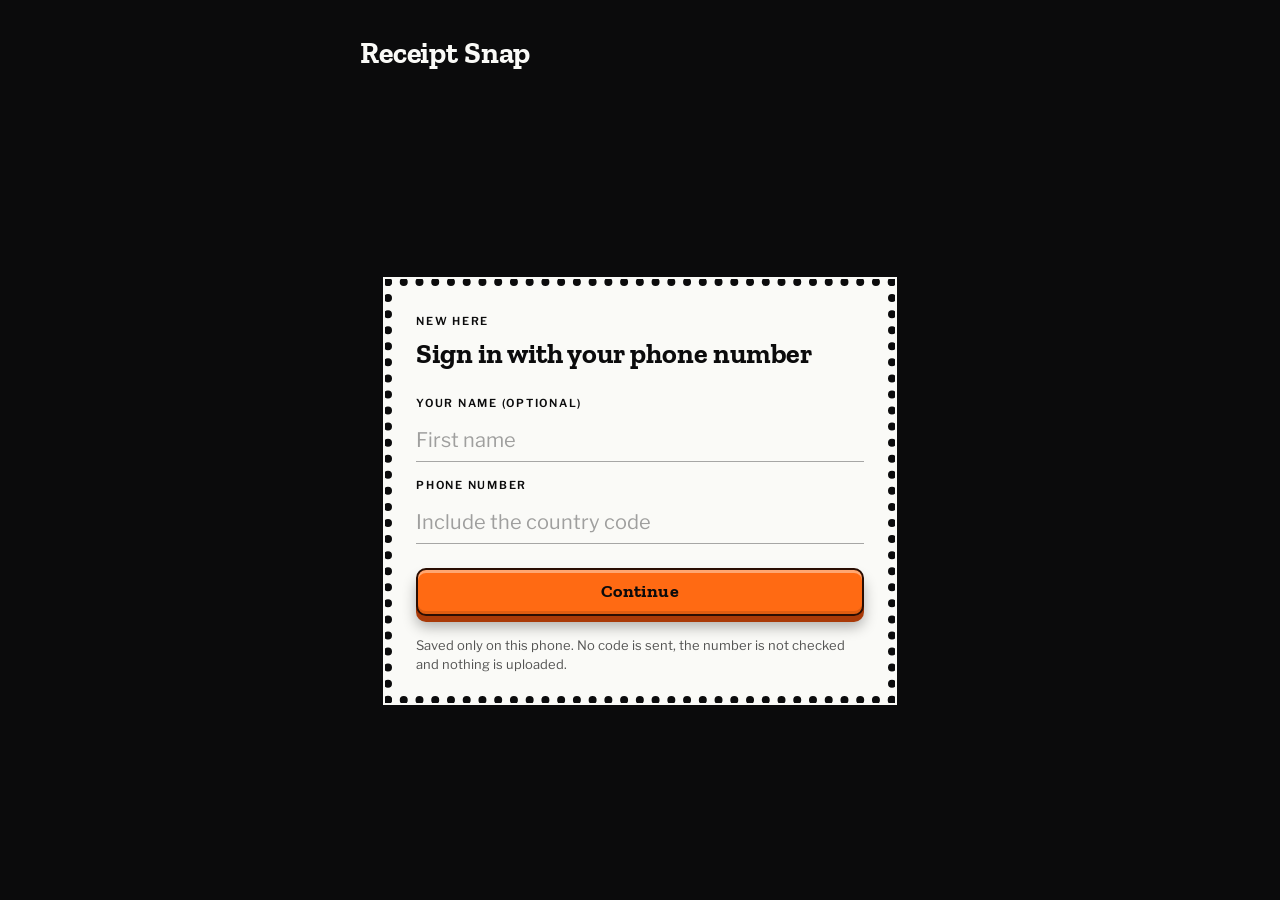
==== index.html @ 8a49ddb0 "Cartoon contact emoji, squarer buttons" ====
<!doctype html>
<html lang="en">
<head>
<meta charset="utf-8">
<meta name="viewport" content="width=device-width, initial-scale=1, viewport-fit=cover">
<title>Receipt Snap</title>
<meta name="description" content="Snap a receipt, read it on your device and keep a simple expense sheet. Works offline. Nothing leaves your phone.">
<meta name="color-scheme" content="dark">
<meta name="theme-color" content="#0B0B0C">
<meta name="apple-mobile-web-app-capable" content="yes">
<meta name="mobile-web-app-capable" content="yes">
<meta name="apple-mobile-web-app-status-bar-style" content="black">
<meta name="apple-mobile-web-app-title" content="Receipt Snap">
<meta name="format-detection" content="telephone=no">
<link rel="manifest" href="./manifest.webmanifest">
<link rel="icon" type="image/png" sizes="192x192" href="./icons/icon-192.png">
<link rel="apple-touch-icon" href="./icons/apple-touch-icon.png">
<link rel="preconnect" href="https://fonts.googleapis.com">
<link rel="preconnect" href="https://fonts.gstatic.com" crossorigin>
<link href="https://fonts.googleapis.com/css2?family=Libre+Franklin:wght@400;500;600&family=Zilla+Slab:wght@500;700&display=swap" rel="stylesheet">
<script>try{if(JSON.parse(localStorage.getItem('receipt-snap.theme'))==='light')document.documentElement.dataset.theme='light'}catch(e){}</script>
<link rel="stylesheet" href="./css/theme.css">
<link rel="stylesheet" href="./css/style.css">
</head>
<body data-screen="capture">
<svg width="0" height="0" style="position:absolute" aria-hidden="true" focusable="false">
  <symbol id="i-receipt" viewBox="0 0 24 24"><path d="M5 3h14v18l-2.3-1.5L14.3 21 12 19.5 9.7 21l-2.4-1.5L5 21z"/><path d="M9 8h6M9 12h6M9 16h3"/></symbol>
  <symbol id="i-home" viewBox="0 0 24 24"><path d="M4 11l8-7 8 7M6 10v10h12V10M10 20v-5h4v5"/></symbol>
  <symbol id="i-sun" viewBox="0 0 24 24"><circle cx="12" cy="12" r="4"/><path d="M12 3v2M12 19v2M3 12h2M19 12h2M5.6 5.6l1.4 1.4M17 17l1.4 1.4M5.6 18.4L7 17M17 7l1.4-1.4"/></symbol>
  <symbol id="i-sound" viewBox="0 0 24 24"><path d="M4 9.5v5h3.5L12 18.5v-13L7.5 9.5zM15.5 9a4 4 0 0 1 0 6M18 6.5a8 8 0 0 1 0 11"/></symbol>
  <symbol id="i-cog" viewBox="0 0 24 24"><circle cx="12" cy="12" r="3"/><path d="M19.4 15a1.65 1.65 0 0 0 .33 1.82l.06.06a2 2 0 0 1 0 2.83 2 2 0 0 1-2.83 0l-.06-.06a1.65 1.65 0 0 0-1.82-.33 1.65 1.65 0 0 0-1 1.51V21a2 2 0 0 1-2 2 2 2 0 0 1-2-2v-.09A1.65 1.65 0 0 0 9 19.4a1.65 1.65 0 0 0-1.82.33l-.06.06a2 2 0 0 1-2.83 0 2 2 0 0 1 0-2.83l.06-.06a1.65 1.65 0 0 0 .33-1.82 1.65 1.65 0 0 0-1.51-1H3a2 2 0 0 1-2-2 2 2 0 0 1 2-2h.09A1.65 1.65 0 0 0 4.6 9a1.65 1.65 0 0 0-.33-1.82l-.06-.06a2 2 0 0 1 0-2.83 2 2 0 0 1 2.83 0l.06.06a1.65 1.65 0 0 0 1.82.33H9a1.65 1.65 0 0 0 1-1.51V3a2 2 0 0 1 2-2 2 2 0 0 1 2 2v.09a1.65 1.65 0 0 0 1 1.51 1.65 1.65 0 0 0 1.82-.33l.06-.06a2 2 0 0 1 2.83 0 2 2 0 0 1 0 2.83l-.06.06a1.65 1.65 0 0 0-.33 1.82V9a1.65 1.65 0 0 0 1.51 1H21a2 2 0 0 1 2 2 2 2 0 0 1-2 2h-.09a1.65 1.65 0 0 0-1.51 1z"/></symbol>
  <symbol id="i-camera" viewBox="0 0 24 24"><path d="M3 8.5A2.5 2.5 0 0 1 5.5 6h1.8l1.6-2h6.2l1.6 2h1.8A2.5 2.5 0 0 1 21 8.5v9a2.5 2.5 0 0 1-2.5 2.5h-13A2.5 2.5 0 0 1 3 17.5z"/><circle cx="12" cy="13" r="3.5"/></symbol>
  <symbol id="i-scan" viewBox="0 0 24 24"><path d="M4 8V5.5A1.5 1.5 0 0 1 5.5 4H8M16 4h2.5A1.5 1.5 0 0 1 20 5.5V8M20 16v2.5a1.5 1.5 0 0 1-1.5 1.5H16M8 20H5.5A1.5 1.5 0 0 1 4 18.5V16M8 12h8"/></symbol>
  <symbol id="i-list" viewBox="0 0 24 24"><path d="M9 6h11M9 12h11M9 18h11M4.5 6h.01M4.5 12h.01M4.5 18h.01"/></symbol>
  <symbol id="i-settings" viewBox="0 0 24 24"><path d="M4 6h9M17 6h3M4 12h3M11 12h9M4 18h11M19 18h1"/><circle cx="15" cy="6" r="2"/><circle cx="9" cy="12" r="2"/><circle cx="17" cy="18" r="2"/></symbol>
  <symbol id="i-trash" viewBox="0 0 24 24"><path d="M4 7h16M10 11v6M14 11v6M6 7l1 13h10l1-13M9 7V4h6v3"/></symbol>
  <symbol id="i-download" viewBox="0 0 24 24"><path d="M12 4v11M7 10l5 5 5-5M5 20h14"/></symbol>
  <symbol id="i-upload" viewBox="0 0 24 24"><path d="M12 15V4M7 9l5-5 5 5M5 20h14"/></symbol>
  <symbol id="i-share" viewBox="0 0 24 24"><path d="M12 3v12M8 7l4-4 4 4M7 11H5v10h14V11h-2"/></symbol>
  <symbol id="i-shield" viewBox="0 0 24 24"><path d="M12 3l7 3v6c0 4.5-3 7.5-7 9-4-1.5-7-4.5-7-9V6z"/><path d="M9 12l2 2 4-4"/></symbol>
  <symbol id="i-install" viewBox="0 0 24 24"><rect x="6" y="2.5" width="12" height="19" rx="2.5"/><path d="M12 7v7M9 11l3 3 3-3"/></symbol>
</svg>

<header class="topbar">
  <div class="topbar-in">
    <div class="brand">Receipt Snap</div>
    <div class="top-right">
      <div id="top-toggles" class="toggles">
        <span class="tg"><svg class="ic" aria-hidden="true"><use href="#i-sun"/></svg><button type="button" id="tg-theme" class="ios-switch" role="switch" aria-checked="false" aria-label="Light theme"></button></span>
        <span class="tg"><svg class="ic" aria-hidden="true"><use href="#i-sound"/></svg><button type="button" id="tg-sound" class="ios-switch" role="switch" aria-checked="true" aria-label="Sound"></button></span>
      </div>
      <div id="postmark" class="postmark" role="img" aria-label="Today"><span id="pm-mon">OCT</span><span id="pm-day">22</span></div>
      <span id="top-label" class="top-label" hidden></span>
    </div>
  </div>
</header>

<main id="main">
  <section id="view-welcome" class="view" aria-labelledby="wel-h" hidden>
    <div id="wel-form-wrap" class="screen">
      <div class="stamp paper wel-card">
        <p class="lbl">NEW HERE</p>
        <h1 id="wel-h" class="big">Sign in with your phone number</h1>
        <form id="welcome-form" class="wel-form" novalidate>
          <label class="lbl" for="w-name">YOUR NAME (OPTIONAL)</label>
          <input id="w-name" class="line-in" type="text" maxlength="40" autocomplete="given-name" autocapitalize="words" placeholder="First name">
          <label class="lbl" for="w-phone">PHONE NUMBER</label>
          <input id="w-phone" class="line-in" type="tel" inputmode="tel" autocomplete="tel" maxlength="24" placeholder="Include the country code">
          <button type="submit" class="btn btn-primary">Continue</button>
        </form>
        <p class="small-note">Saved only on this phone. No code is sent, the number is not checked and nothing is uploaded.</p>
      </div>
    </div>
    <div id="wel-done" class="screen" hidden>
      <div class="stamp paper wel-card">
        <p class="lbl">WELCOME</p>
        <h1 id="wel-name" class="big"></h1>
        <p>Snap a receipt and your expense sheet fills itself in. Everything stays on this phone.</p>
        <button type="button" id="btn-start" class="btn btn-primary">Start</button>
      </div>
    </div>
  </section>

  <section id="view-home" class="view" aria-labelledby="home-h" hidden>
    <p id="home-date" class="lbl lbl-g"></p>
    <h1 id="home-h" class="big home-h">Hello</h1>
    <div id="home-card" class="stamp paper home-card" role="button" tabindex="0" aria-label="Open the sheet">
      <p id="home-count" class="lbl">TODAY</p>
      <div id="home-totals" class="totals"></div>
    </div>
    <div class="home-actions">
      <button type="button" id="btn-home-scan" class="btn btn-primary">Scan a receipt</button>
      <button type="button" id="btn-add" class="btn">Add a cost or income</button>
    </div>
  </section>

  <section id="view-quest" class="view" aria-labelledby="q-title" hidden>
    <div class="q-top">
      <button type="button" id="q-back" class="btn-link">Back</button>
      <span id="q-step" class="lbl"></span>
      <button type="button" id="q-cancel" class="btn-link">Cancel</button>
    </div>
    <div class="stamp paper q-card">
      <div id="q-emoji" class="q-emoji" aria-hidden="true">&#128527;</div>
      <h1 id="q-title" class="big q-title"></h1>
      <p id="q-sub" class="q-sub"></p>
      <div id="q-body" class="q-body"></div>
    </div>
    <div class="q-actions"><button type="button" id="q-next" class="btn btn-primary">Next</button></div>
  </section>

  <section id="view-summary" class="view" aria-labelledby="sum-h" hidden>
    <div class="view-head">
      <h1 id="sum-h">Bill summary</h1>
      <button type="button" id="btn-sum-back" class="btn-link">Back</button>
    </div>
    <div class="stamp paper sum-card"><pre id="sum-text" class="sum-pre"></pre></div>
    <div class="sum-actions">
      <button type="button" id="btn-sum-copy" class="btn">Copy to clipboard</button>
      <button type="button" id="btn-sum-pdf" class="btn btn-primary">Download PDF</button>
    </div>
  </section>

  <section id="view-scan" class="view" aria-labelledby="scan-h" hidden>
    <h1 id="scan-h" class="sr-only">Scan a receipt</h1>

    <div id="capture" class="screen">
      <div class="stamp viewfinder">
        <div id="vf" class="vf-frame">
          <video id="cam" playsinline muted autoplay aria-label="Camera preview"></video>
          <div class="ph" aria-hidden="true">
            <div class="ph-receipt">
              <i class="ph-c" style="width:92px;height:9px;background:var(--ph-mid)"></i>
              <i class="ph-c" style="width:112px;height:5px;background:var(--ph-line);margin-bottom:6px"></i>
              <div class="ph-row"><i style="width:78px"></i><i style="width:30px"></i></div>
              <div class="ph-row"><i style="width:60px"></i><i style="width:30px"></i></div>
              <div class="ph-row"><i style="width:90px"></i><i style="width:34px"></i></div>
              <div class="ph-row"><i style="width:50px"></i><i style="width:28px"></i></div>
              <div class="ph-rule"></div>
              <div class="ph-row ph-total"><i style="width:44px"></i><i style="width:50px"></i></div>
            </div>
          </div>
          <div class="flash"></div>
        </div>
      </div>
      <p id="cam-caption" class="caption" aria-live="polite">Keep the receipt inside the stamp.</p>
      <button type="button" id="cam-allow" class="btn-link cam-allow" hidden>Allow camera access</button>
      <div class="controls">
        <div class="c-left">
          <input id="file-upload" class="sr-only" type="file" accept="image/*">
          <label for="file-upload" class="btn btn-sm">Upload</label>
        </div>
        <button type="button" id="btn-snap" class="shutter" aria-label="Take photo"><span>SNAP</span></button>
        <div class="c-right"><button type="button" id="btn-sheet" class="btn btn-sm">Sheet</button></div>
      </div>
      <input id="file-camera" class="sr-only" type="file" accept="image/*" capture="environment" tabindex="-1">
      <button type="button" id="btn-manual" class="btn-link">Add without photo</button>
    </div>

    <div id="work" class="screen" hidden>
      <div id="reading" class="reading" hidden>
        <div class="stamp viewfinder">
          <figure id="preview" class="vf-frame" hidden><img id="preview-img" alt="Receipt photo"></figure>
        </div>
        <div id="progress" class="progress">
          <div id="progress-bar" class="progress-track" role="progressbar" aria-label="Scan progress" aria-valuemin="0" aria-valuemax="100" aria-valuenow="0"><div id="progress-fill" class="progress-fill"></div></div>
          <p id="progress-text" class="progress-text" aria-live="polite"></p>
        </div>
      </div>

      <form id="form" class="review" hidden novalidate autocomplete="off">
        <h2 id="form-title" class="sr-only">Check the details</h2>
        <p id="form-hint" class="notice" hidden></p>
        <div class="stamp paper">
          <div id="seal" class="seal" aria-hidden="true">
            <div class="seal-in"><span id="seal-cat" class="seal-cat"></span><span id="seal-date" class="seal-date"></span></div>
          </div>
          <div class="fld fld-shop" data-f="shop">
            <label class="lbl" for="f-shop">SHOP</label>
            <textarea id="f-shop" class="shop-in" rows="1" maxlength="120" placeholder="Tap to add the shop" autocapitalize="words" enterkeyhint="next"></textarea>
          </div>
          <hr class="rule">
          <div class="fld" data-f="amount">
            <label class="lbl" for="f-amount">AMOUNT</label>
            <div class="amount-row">
              <span class="cur"><span id="cur-sym" class="cur-sym">Rs</span><select id="f-currency" aria-label="Currency"></select></span>
              <input id="f-amount" class="amt-in" type="text" inputmode="decimal" placeholder="0.00" required enterkeyhint="done">
            </div>
            <span id="amt-measure" class="amt-measure" aria-hidden="true"></span>
          </div>
          <hr class="rule">
          <div class="date-row">
            <div class="fld" data-f="date">
              <label class="lbl" for="f-date">DATE</label>
              <div class="date-val"><span id="date-text" class="date-text"></span><input id="f-date" type="date" required></div>
            </div>
            <span class="cat-btn">Change category<select id="f-category" aria-label="Category"></select></span>
          </div>
        </div>

        <div class="pay-block">
          <div class="pay-row">
            <span class="lbl lbl-g">TYPE</span>
            <div class="seg" role="group" aria-label="Type">
              <button type="button" id="k-exp" aria-pressed="true">Expense</button>
              <button type="button" id="k-inc" aria-pressed="false">Income</button>
            </div>
          </div>
          <div id="pay-wrap">
            <div class="pay-row">
              <span class="lbl lbl-g">PAID WITH</span>
              <div class="seg" role="group" aria-label="Paid with">
                <button type="button" id="p-cash" aria-pressed="true">Cash</button>
                <button type="button" id="p-card" aria-pressed="false">Card</button>
              </div>
            </div>
            <input id="f-card" class="card-in" type="text" maxlength="40" placeholder="Card name, e.g. Visa 4521" autocapitalize="words" hidden>
          </div>
        </div>

        <details id="more" class="more">
          <summary>Note and scanned text</summary>
          <label class="more-f"><span class="lbl lbl-g">NOTE (OPTIONAL)</span><textarea id="f-note" rows="2" maxlength="500"></textarea></label>
          <div id="raw" hidden><span class="lbl lbl-g">SCANNED TEXT</span><pre id="raw-text"></pre></div>
        </details>

        <div class="lbl lbl-g sheet-lbl">SHEET, LATEST ROWS</div>
        <div id="sheet-rows" class="sheet"></div>

        <button type="button" id="btn-delete" class="btn-link link-danger" hidden>Delete this entry</button>

        <div class="actions">
          <button type="button" id="btn-discard" class="btn">Retake</button>
          <button type="submit" id="btn-save" class="btn btn-primary">Add to sheet</button>
        </div>
      </form>
    </div>
  </section>

  <section id="view-expenses" class="view" aria-labelledby="exp-h" hidden>
    <div class="view-head">
      <h1 id="exp-h">Sheet</h1>
      <label id="month-wrap" class="month"><span class="sr-only">Month</span><select id="month"></select></label>
    </div>
    <div id="summary" class="stamp paper summary" hidden>
      <p id="summary-count" class="lbl"></p>
      <div id="totals" class="totals"></div>
    </div>
    <div id="sum-grid" class="sum-grid" hidden>
      <button type="button" id="btn-sum-week" class="btn">This week's bill summary</button>
      <button type="button" id="btn-sum-month" class="btn">This month's full bill summary</button>
    </div>
    <ul id="list" class="list"></ul>
    <div id="empty" class="empty" hidden>
      <h2>No entries yet</h2>
      <p>Scan your first receipt and it will be added to the sheet.</p>
      <button type="button" id="btn-first" class="btn btn-primary">Scan a receipt</button>
    </div>
  </section>

  <section id="view-settings" class="view" aria-labelledby="set-h" hidden>
    <div class="view-head"><h1 id="set-h">Settings</h1></div>
    <div class="sec">
      <label class="lbl lbl-g" for="s-currency">DEFAULT CURRENCY</label>
      <select id="s-currency" class="sel"></select>
    </div>
    <div class="sec">
      <h2>Export</h2>
      <label class="lbl lbl-g" for="export-scope">EXPENSES TO INCLUDE</label>
      <select id="export-scope" class="sel"><option value="filter">Current month filter</option><option value="all">All expenses</option></select>
      <button type="button" id="btn-csv" class="btn">Export CSV</button>
      <p class="note">Opens in Excel, Numbers or Google Sheets.</p>
    </div>
    <div class="sec">
      <h2>Backup</h2>
      <button type="button" id="btn-backup" class="btn">Export JSON backup</button>
      <input id="file-import" class="sr-only" type="file" accept="application/json,.json">
      <label for="file-import" class="btn">Import JSON backup</label>
      <p class="note">A backup holds every expense with its thumbnail. Importing adds to what is already here.</p>
    </div>
    <div id="install-card" class="sec" hidden>
      <h2>Install</h2>
      <button type="button" id="btn-install" class="btn btn-primary" hidden>Install app</button>
      <p id="ios-hint" class="note" hidden>Tap <strong>Share</strong> <svg class="ic ic-inline" aria-hidden="true"><use href="#i-share"/></svg> then <strong>Add to Home Screen</strong> to use Receipt Snap like an app.</p>
    </div>
    <div class="sec">
      <h2>Everything stays on this device</h2>
      <p class="note">Photos are read by a text reader running inside your browser and are never uploaded. Expenses are stored only in this browser. The reader (a few MB) is downloaded once on your first scan, after that scanning works offline.</p>
    </div>
    <div id="profile-card" class="sec" hidden>
      <h2>Your details</h2>
      <p id="profile-text" class="note"></p>
      <button type="button" id="btn-signout" class="btn">Remove my details</button>
    </div>
    <div class="sec">
      <h2>Data</h2>
      <button type="button" id="btn-clear" class="btn btn-danger">Clear all data</button>
    </div>
    <p class="note credit">Part of my portfolio: <a href="https://naweenkavinda.github.io/portfolio/">naweenkavinda.github.io/portfolio</a></p>
  </section>
</main>

<nav class="tabbar" aria-label="Main">
  <div class="tabbar-in">
    <button type="button" class="tab" data-view="home"><svg class="ic" aria-hidden="true"><use href="#i-home"/></svg><span>Home</span></button>
    <button type="button" class="tab" data-view="scan"><svg class="ic" aria-hidden="true"><use href="#i-scan"/></svg><span>Scan</span></button>
    <button type="button" class="tab" data-view="expenses"><svg class="ic" aria-hidden="true"><use href="#i-list"/></svg><span>Sheet</span></button>
  </div>
</nav>

<button type="button" id="fab-invite" class="fab fab-emoji" aria-label="Invite a friend on WhatsApp"><span aria-hidden="true">&#128587;</span></button>
<button type="button" id="fab-settings" class="fab" aria-label="Open settings (drag to move)"><svg class="ic" aria-hidden="true"><use href="#i-cog"/></svg></button>
<div id="toast" class="toast" role="status" aria-live="polite" hidden></div>
<div id="drop" class="drop-overlay" hidden><span>Drop the photo to scan it</span></div>
<noscript><p class="noscript">Receipt Snap needs JavaScript to run.</p></noscript>

<script src="js/parser.js"></script>
<script src="js/db.js"></script>
<script src="js/ocr.js"></script>
<script src="js/camera.js"></script>
<script src="js/float.js"></script>
<script src="js/app.js"></script>
</body>
</html>
---- css/theme.css ----
:root {
  --ground: #0B0B0C;
  --paper: #FAFAF7;
  --ink: #0B0B0C;
  --orange: #FF6A13;
  --seal: #6B1020;

  --income: #5BE08A;
  --edge-o: #A93A08;
  --edge-2: #7A2C08;
  --edge-p: #A8A59A;
  --face-2: #222226;
  --outline: #2A0E03;
  --gloss: rgba(255, 255, 255, .4);
  --danger: #FF7A7A;
  --edge-d: #7A1F1F;
  --hair-paper: rgba(11, 11, 12, .35);
  --hair-ground: rgba(250, 250, 247, .25);
  --paper-soft: rgba(250, 250, 247, .62);

  --ink-faint: rgba(11, 11, 12, .38);
  --ink-mid: rgba(11, 11, 12, .7);
  --press: rgba(250, 250, 247, .06);

  --ph-white: #FFFFFF;
  --ph-edge: #DCD8D2;
  --ph-line: #E3DFDA;
  --ph-mid: #B5B0A8;
  --ph-dark: #99948C;

  --font-display: 'Zilla Slab', Georgia, 'Times New Roman', serif;
  --font-body: 'Libre Franklin', system-ui, -apple-system, 'Segoe UI', Roboto, Arial, sans-serif;

  --pad-top: 28px;
  --pad-side: 24px;
  --pad-bottom: 24px;
  --radius: 2px;
  --tabbar-h: 58px;

  --ease-out: cubic-bezier(.22, 1, .36, 1);
  --spring: cubic-bezier(.34, 1.56, .64, 1);

  --chev: url("data:image/svg+xml,%3Csvg xmlns='http://www.w3.org/2000/svg' viewBox='0 0 24 24' fill='none' stroke='%23FAFAF7' stroke-width='2.2' stroke-linecap='round' stroke-linejoin='round'%3E%3Cpath d='M6 9l6 6 6-6'/%3E%3C/svg%3E");
  color-scheme: dark;
}

:root[data-theme="light"] {
  --ground: #EEEBE3;
  --paper: #0B0B0C;
  --ink: #FAFAF7;
  --orange: #C2410C;
  --seal: #F29AA8;

  --income: #15803D;
  --edge-o: #7A2605;
  --edge-2: #8A3410;
  --edge-p: #000000;
  --face-2: #FFFFFF;
  --outline: #2A0E03;
  --danger: #C62828;
  --edge-d: #7A1414;
  --hair-paper: rgba(250, 250, 247, .35);
  --hair-ground: rgba(11, 11, 12, .25);
  --paper-soft: rgba(11, 11, 12, .66);
  --ink-faint: rgba(250, 250, 247, .42);
  --ink-mid: rgba(250, 250, 247, .75);
  --press: rgba(11, 11, 12, .06);

  --chev: url("data:image/svg+xml,%3Csvg xmlns='http://www.w3.org/2000/svg' viewBox='0 0 24 24' fill='none' stroke='%230B0B0C' stroke-width='2.2' stroke-linecap='round' stroke-linejoin='round'%3E%3Cpath d='M6 9l6 6 6-6'/%3E%3C/svg%3E");
  color-scheme: light;
}
---- css/style.css ----
*, *::before, *::after { box-sizing: border-box; }
[hidden] { display: none !important; }
html { -webkit-text-size-adjust: 100%; text-size-adjust: 100%; background: var(--ground); }
body {
  margin: 0;
  min-height: 100vh;
  min-height: 100dvh;
  display: flex;
  flex-direction: column;
  background: var(--ground);
  color: var(--paper);
  font: 400 16px/1.45 var(--font-body);
  -webkit-tap-highlight-color: transparent;
  overflow-x: hidden;
}
h1, h2, p { margin: 0; }
.sr-only { position: absolute; width: 1px; height: 1px; padding: 0; margin: -1px; overflow: hidden; clip: rect(0 0 0 0); white-space: nowrap; border: 0; }
:focus-visible { outline: 3px solid var(--orange); outline-offset: 2px; }
.stamp :focus-visible { outline-color: var(--ink); }
.sr-only:focus-visible + label { outline: 3px solid var(--orange); outline-offset: 2px; }

.ic { width: 20px; height: 20px; flex: none; fill: none; stroke: currentColor; stroke-width: 2; stroke-linecap: round; stroke-linejoin: round; }
.ic-inline { width: 18px; height: 18px; vertical-align: -3px; }

.topbar { padding: calc(var(--pad-top) + env(safe-area-inset-top)) max(var(--pad-side), env(safe-area-inset-right)) 0 max(var(--pad-side), env(safe-area-inset-left)); }
.topbar-in { max-width: 560px; margin: 0 auto; min-height: 50px; display: flex; justify-content: space-between; align-items: center; }
.brand { font: 700 30px/1.1 var(--font-display); letter-spacing: -.005em; }
.top-right { display: flex; align-items: center; }
.postmark {
  width: 50px; height: 50px; border-radius: 50%; border: 2px solid var(--paper);
  display: flex; flex-direction: column; align-items: center; justify-content: center;
  font-weight: 600; font-size: 10px; letter-spacing: .1em; line-height: 1.25; transform: rotate(-8deg);
}
.postmark span:last-child { font-size: 15px; }
body:not([data-screen="capture"]):not([data-screen="reading"]) .postmark { display: none; }
.top-label { font-weight: 600; font-size: 12px; letter-spacing: .14em; text-transform: uppercase; }

main {
  flex: 1;
  display: flex;
  flex-direction: column;
  width: 100%;
  max-width: 560px;
  margin: 0 auto;
  padding: 22px max(var(--pad-side), env(safe-area-inset-right)) calc(var(--tabbar-h) + 16px + env(safe-area-inset-bottom)) max(var(--pad-side), env(safe-area-inset-left));
}
body[data-screen="review"] main, body[data-screen="reading"] main { padding-bottom: calc(var(--pad-bottom) + env(safe-area-inset-bottom)); }
body[data-screen="review"] .tabbar, body[data-screen="reading"] .tabbar { display: none; }
.view, .screen, .reading, .review { flex: 1; display: flex; flex-direction: column; }
.review { min-width: 0; }

.stamp {
  position: relative;
  background: var(--paper);
  color: var(--ink);
  border: 8px dotted var(--ground);
  outline: 2px solid var(--paper);
  outline-offset: -1px;
}
.paper { padding: 26px 24px 22px; }

.viewfinder { flex: 1; min-height: 240px; margin: 0 0 14px; }
.vf-frame { position: absolute; inset: 14px; margin: 0; border: 1px solid var(--ink); overflow: hidden; display: flex; align-items: center; justify-content: center; background: var(--paper); }
.vf-frame video { position: absolute; inset: 0; width: 100%; height: 100%; object-fit: cover; background: #000; display: none; }
body.cam-on .vf-frame video { display: block; }
body.cam-on .ph { display: none; }
.vf-frame > img { display: block; max-width: 100%; max-height: 100%; object-fit: contain; }
.flash { position: absolute; inset: 0; background: #fff; opacity: 0; pointer-events: none; }
.vf-frame.shot .flash { animation: flash .4s ease-out; }

.ph { display: flex; align-items: center; justify-content: center; width: 100%; height: 100%; }
.ph i { display: block; }
.ph-receipt { width: 176px; height: 290px; max-height: 94%; overflow: hidden; background: var(--ph-white); border: 1px solid var(--ph-edge); padding: 18px 16px; display: flex; flex-direction: column; gap: 10px; transform: rotate(-1.5deg); }
.ph-c { align-self: center; flex: none; }
.ph-row { display: flex; justify-content: space-between; flex: none; }
.ph-row i { height: 6px; background: var(--ph-line); }
.ph-rule { border-top: 1px solid var(--ph-mid); margin: 6px 0; flex: none; }
.ph-total i { height: 9px; background: var(--ph-dark); }

.cam-allow { margin: -8px 0 6px; }
.caption { margin: 0 0 14px; font-size: 14px; text-align: center; }
.controls { display: grid; grid-template-columns: 1fr auto 1fr; align-items: center; gap: 8px; }
.c-left { display: flex; justify-content: flex-start; }
.c-right { display: flex; justify-content: flex-end; }
.shutter {
  width: 76px; height: 76px; padding: 5px; border-radius: 50%;
  border: 3px solid var(--orange); background: transparent; cursor: pointer; touch-action: manipulation;
  transition: transform .35s var(--spring);
}
.shutter span {
  display: flex; align-items: center; justify-content: center; width: 100%; height: 100%; border-radius: 50%;
  background: var(--orange); color: var(--ink); font: 700 15px var(--font-display); letter-spacing: .08em;
}
.shutter { position: relative; }
.shutter:active { transform: scale(.84, .78); transition-duration: .09s; }
.shutter span { animation: bob 3.2s ease-in-out infinite; }
.btn.pop::after, .shutter.pop::after { content: ""; position: absolute; inset: -2px; border: 2px solid var(--orange); border-radius: inherit; pointer-events: none; animation: ring .7s ease-out forwards; }
.leaf-wrap { position: fixed; left: 0; right: 0; z-index: 15; perspective: 1500px; overflow: hidden; pointer-events: none; }
.leaf { position: absolute; inset: 0; background: var(--ground); -webkit-backface-visibility: hidden; backface-visibility: hidden; box-shadow: 0 0 46px rgba(0, 0, 0, .5); will-change: transform; }
.leaf.fwd { transform-origin: left center; animation: leaf-fwd .85s cubic-bezier(.5, .05, .25, 1) forwards; }
.leaf.back { transform-origin: right center; animation: leaf-back .85s cubic-bezier(.5, .05, .25, 1) forwards; }
.leaf::after { content: ""; position: absolute; inset: 0; opacity: 0; animation: leaf-shade .85s ease-in forwards; }
.leaf.fwd::after { background: linear-gradient(90deg, rgba(0, 0, 0, .55), rgba(0, 0, 0, .05) 70%, rgba(255, 255, 255, .14)); }
.leaf.back::after { background: linear-gradient(270deg, rgba(0, 0, 0, .55), rgba(0, 0, 0, .05) 70%, rgba(255, 255, 255, .14)); }
.leaf > main { pointer-events: none; }

.btn {
  display: inline-flex; align-items: center; justify-content: center; gap: 8px;
  width: 100%; min-height: 48px; padding: 10px 18px;
  border: 1.5px solid var(--orange); border-radius: var(--radius); background: transparent; color: var(--orange);
  font: 600 15px/1.2 var(--font-body); text-align: center; cursor: pointer; user-select: none; -webkit-user-select: none; touch-action: manipulation;
  transition: transform .35s var(--spring), background-color .2s ease, opacity .15s ease;
}
.btn { position: relative; }
.btn:active { transform: scale(.9, .84); transition-duration: .09s; }
.btn:disabled { opacity: .55; pointer-events: none; }
@media (hover: hover) { .btn:hover { transform: translateY(-3px) scale(1.03); } .btn:active { transform: scale(.9, .84); } }
.btn-sm { width: auto; min-height: 46px; padding: 0 14px; font-size: 13px; }
.btn-primary { background: var(--orange); color: var(--ink); font: 700 18px/1.2 var(--font-display); letter-spacing: .02em; }
.btn-danger { border-color: var(--paper-soft); color: var(--paper); }
.btn-link {
  align-self: center; min-height: 44px; padding: 8px 14px; border: 0; background: none; color: var(--paper-soft);
  font: 600 13px var(--font-body); text-decoration: underline; text-underline-offset: 4px; cursor: pointer; touch-action: manipulation;
}
.btn-link:active { transform: scale(.94); }
#btn-manual { margin-top: 4px; }

.progress { padding-bottom: 6px; }
.progress-track { height: 6px; background: var(--hair-ground); }
.progress-fill { height: 100%; width: 0; background: var(--orange); transition: width .25s ease; }
.progress-text { margin-top: 12px; font-weight: 600; font-size: 14px; text-align: center; font-variant-numeric: tabular-nums; }

.notice { margin: 0 0 14px; padding-left: 10px; border-left: 3px solid var(--orange); font-size: 14px; line-height: 1.4; }
.lbl { display: block; font-weight: 600; font-size: 11px; letter-spacing: .16em; text-transform: uppercase; }
.fld.unread .lbl::after { content: " \00B7  NOT READ"; color: var(--seal); }
.fld-shop { width: min(180px, calc(100% - 118px)); }
.shop-in {
  display: block; width: 100%; margin: 4px 0 0; padding: 0; border: 0; border-radius: 0; background: transparent; color: var(--ink);
  font: 700 28px/1.1 var(--font-display); resize: none; overflow: hidden; -webkit-appearance: none; appearance: none;
}
.shop-in::placeholder, .amt-in::placeholder { color: var(--ink-faint); }
.rule { height: 0; border: 0; border-bottom: 1px solid var(--hair-paper); margin: 20px 0 16px; }
.rule + .fld, .rule + .date-row { margin-top: 0; }
.amount-row { display: flex; align-items: baseline; margin-top: 2px; min-width: 0; }
.cur { position: relative; flex: none; margin-right: 6px; }
.cur-sym { display: block; font: 700 24px var(--font-display); }
.cur select { position: absolute; left: -8px; top: -12px; width: calc(100% + 16px); height: calc(100% + 24px); opacity: 0; font-size: 16px; border: 0; cursor: pointer; -webkit-appearance: none; appearance: none; }
.amt-in {
  flex: 1; min-width: 0; margin: 0; padding: 0; border: 0; border-radius: 0; background: transparent; color: var(--ink);
  font: 700 54px/1.05 var(--font-display); font-variant-numeric: tabular-nums;
}
.amt-measure { position: absolute; left: -9999px; top: 0; visibility: hidden; white-space: pre; font: 700 54px var(--font-display); font-variant-numeric: tabular-nums; }
.date-row { display: flex; justify-content: space-between; align-items: baseline; gap: 8px; }
.date-val { position: relative; margin-top: 3px; }
.date-text { display: block; min-height: 26px; font-size: 17px; line-height: 26px; }
.date-text.is-empty { color: var(--ink-faint); text-decoration: underline dotted; text-underline-offset: 4px; }
.date-val input { position: absolute; left: -4px; top: -8px; width: calc(100% + 8px); height: calc(100% + 16px); min-width: 0; opacity: 0; font-size: 16px; border: 0; cursor: pointer; -webkit-appearance: none; appearance: none; }
.cat-btn { position: relative; display: inline-flex; align-items: center; min-height: 44px; font-weight: 600; font-size: 13px; white-space: nowrap; text-decoration: underline; text-underline-offset: 4px; }
.cat-btn select { position: absolute; inset: 0; width: 100%; height: 100%; opacity: 0; font-size: 16px; border: 0; cursor: pointer; -webkit-appearance: none; appearance: none; }

.seal {
  position: absolute; top: 20px; right: 18px; width: 112px; height: 112px; border-radius: 50%;
  border: 3px solid var(--seal); display: flex; align-items: center; justify-content: center; transform: rotate(-9deg); color: var(--seal); pointer-events: none;
}
.seal-in { width: 92px; height: 92px; border-radius: 50%; border: 1px solid var(--seal); display: flex; flex-direction: column; align-items: center; justify-content: center; gap: 2px; }
.seal-cat { display: block; width: 76px; text-align: center; font: 700 20px/1.05 var(--font-display); letter-spacing: .06em; text-transform: uppercase; }
.seal-date { font-weight: 600; font-size: 9px; letter-spacing: .12em; text-transform: uppercase; }

.more { margin-top: 14px; }
.more summary { min-height: 44px; display: flex; align-items: center; color: var(--orange); font-weight: 600; font-size: 13px; text-decoration: underline; text-underline-offset: 4px; cursor: pointer; list-style: none; }
.more summary::-webkit-details-marker { display: none; }
.more-f { display: block; margin: 4px 0 12px; }
.more textarea {
  display: block; width: 100%; min-height: 72px; margin-top: 6px; padding: 10px 12px; border: 1px solid var(--hair-ground); border-radius: var(--radius);
  background: transparent; color: var(--paper); font: 400 16px/1.4 var(--font-body); resize: vertical; -webkit-appearance: none; appearance: none;
}
.more pre { margin: 6px 0 0; padding: 10px 12px; max-height: 240px; overflow: auto; white-space: pre-wrap; word-break: break-word; border: 1px solid var(--hair-ground); color: var(--paper-soft); font: 13px/1.45 ui-monospace, SFMono-Regular, Menlo, Consolas, monospace; }

.sheet-lbl { margin-top: 22px; }
.sheet { margin-top: 6px; }
.sheet-row { display: grid; grid-template-columns: 54px minmax(0, 1fr) auto; gap: 10px; align-items: baseline; padding: 9px 0; border-bottom: 1px solid var(--hair-ground); font-size: 14px; }
.sheet-row span:nth-child(2) { overflow: hidden; text-overflow: ellipsis; white-space: nowrap; }
.sheet-row .amt { font-variant-numeric: tabular-nums; }
.sheet-row.is-new { font-weight: 600; }
.actions { margin-top: auto; padding-top: 22px; display: grid; grid-template-columns: 1fr 1.5fr; gap: 12px; }
.actions .btn { min-height: 54px; }

.view-head { display: flex; align-items: center; justify-content: space-between; gap: 12px; margin-bottom: 14px; }
.view-head h1 { font: 700 24px/1.2 var(--font-display); }
.month { flex: 0 1 auto; min-width: 0; max-width: 60%; }
.month select, .sel {
  width: 100%; min-height: 44px; padding: 8px 38px 8px 12px; border: 1px solid var(--hair-ground); border-radius: var(--radius);
  background: transparent var(--chev) no-repeat right 10px center / 18px; color: var(--paper); font: 600 15px var(--font-body);
  text-overflow: ellipsis; -webkit-appearance: none; appearance: none;
}
.month select option, .sel option { color: #000; background: #fff; }
.sel { margin: 6px 0 4px; }

.summary { padding: 18px 20px; margin-bottom: 14px; }
.totals { display: flex; flex-wrap: wrap; gap: 4px 18px; margin-top: 6px; }
.total { display: flex; align-items: baseline; gap: 6px; font-variant-numeric: tabular-nums; }
.total-cur { white-space: nowrap; font-weight: 600; font-size: 13px; letter-spacing: .12em; }
.total-amt { font: 700 34px/1.1 var(--font-display); }

.list { list-style: none; margin: 0; padding: 0; }
.item {
  display: grid; grid-template-columns: 44px minmax(0, 1fr) auto; align-items: center; gap: 12px; width: 100%; min-height: 68px; padding: 10px 0;
  border: 0; border-bottom: 1px solid var(--hair-ground); background: transparent; color: var(--paper); font: inherit; text-align: left; cursor: pointer; touch-action: manipulation;
  transition: transform .35s var(--spring), background-color .2s ease;
}
.item:active { transform: scale(.98); background: var(--press); transition-duration: .1s; }
.thumb { width: 44px; height: 44px; object-fit: cover; background: var(--paper); border: 1px solid var(--paper); display: flex; align-items: center; justify-content: center; color: var(--ink); }
.thumb .ic { width: 22px; height: 22px; }
.item-main { min-width: 0; display: flex; flex-direction: column; }
.item-shop, .item-meta { white-space: nowrap; overflow: hidden; text-overflow: ellipsis; }
.item-shop { font-weight: 600; font-size: 16px; }
.item-meta { font-size: 13px; color: var(--paper-soft); }
.item-amt { display: flex; flex-direction: column; align-items: flex-end; font: 700 19px/1.1 var(--font-display); font-variant-numeric: tabular-nums; white-space: nowrap; }
.item-cur { font: 600 11px var(--font-body); letter-spacing: .12em; color: var(--paper-soft); }

.empty { display: flex; flex-direction: column; align-items: center; gap: 10px; padding: 36px 8px; text-align: center; }
.empty h2 { font: 700 26px var(--font-display); }
.empty p { color: var(--paper-soft); }
.empty .btn { max-width: 320px; margin-top: 8px; }

.sec { display: flex; flex-direction: column; gap: 10px; padding: 18px 0; border-top: 1px solid var(--hair-ground); }
.sec h2 { font: 700 20px/1.2 var(--font-display); }
.note { font-size: 13px; color: var(--paper-soft); }
.credit { margin-top: 8px; text-align: center; }
.credit a { color: var(--orange); }

.tabbar {
  position: fixed; left: 0; right: 0; bottom: 0; z-index: 20; background: var(--ground); border-top: 1px solid var(--hair-ground);
  padding: 0 env(safe-area-inset-right) env(safe-area-inset-bottom) env(safe-area-inset-left);
}
.tabbar-in { max-width: 560px; margin: 0 auto; display: grid; grid-template-columns: repeat(3, 1fr); }
.big { font: 700 28px/1.15 var(--font-display); margin: 6px 0 14px; }
.home-h { color: var(--paper); margin-bottom: 18px; }
.wel-card { margin: auto 0; padding: 28px 24px 22px; display: flex; flex-direction: column; gap: 6px; }
.wel-card .big { margin: 2px 0 10px; }
.wel-form { display: flex; flex-direction: column; gap: 6px; }
.wel-form .lbl { margin-top: 10px; }
.wel-form .btn, .wel-card > .btn { margin-top: 18px; }
.line-in { width: 100%; min-height: 44px; padding: 6px 0; border: 0; border-bottom: 1px solid var(--hair-paper); border-radius: 0; background: transparent; color: var(--ink); font: 400 20px var(--font-body); -webkit-appearance: none; appearance: none; }
.line-in::placeholder { color: var(--ink-faint); }
.small-note { margin-top: 14px; font-size: 13px; color: var(--ink-mid); }
.home-actions { margin-top: auto; padding-top: 22px; display: grid; gap: 12px; }
.home-actions .btn { min-height: 54px; }
body[data-screen="welcome"] .tabbar, body[data-screen="quest"] .tabbar { display: none; }
body[data-screen="welcome"] main, body[data-screen="quest"] main { padding-bottom: var(--pad-bottom); }
.tab { font-size: 10px; letter-spacing: .08em; }
.fab {
  display: none; position: fixed; right: max(16px, env(safe-area-inset-right)); bottom: calc(var(--tabbar-h) + 16px + env(safe-area-inset-bottom)); z-index: 18;
  width: 56px; height: 56px; padding: 0; align-items: center; justify-content: center; border: 0; border-radius: 50%;
  background: var(--orange); color: var(--ink); cursor: pointer; touch-action: manipulation;
  box-shadow: 0 8px 18px rgba(0, 0, 0, .4), 0 2px 4px rgba(0, 0, 0, .3);
  animation: bob-t 3.4s ease-in-out infinite; transition: transform .45s var(--spring);
}
.fab .ic { width: 28px; height: 28px; transition: transform .6s var(--spring); }
.fab:active { transform: scale(.86); }
.fab:active .ic { transform: rotate(120deg); }
@media (hover: hover) { .fab:hover .ic { transform: rotate(60deg); } }
body[data-screen="home"] .fab { display: flex; touch-action: none; user-select: none; -webkit-user-select: none; cursor: grab; }
body.fab-drag, body.fab-drag * { user-select: none !important; -webkit-user-select: none !important; }
.fab.dragging { animation: none; transition: none; cursor: grabbing; transform: scale(1.14); box-shadow: 0 16px 30px rgba(0, 0, 0, .5), 0 4px 8px rgba(0, 0, 0, .3); }
.fab.dragging .ic { transform: rotate(40deg); }
body[data-screen="home"] #view-home { padding-bottom: 72px; }
.toggles { display: none; align-items: center; gap: 10px; }
body[data-screen="home"] .toggles { display: flex; }
body[data-screen="home"] .brand { font-size: 24px; }
.tg { display: flex; align-items: center; gap: 5px; color: var(--paper-soft); }
.tg .ic { width: 16px; height: 16px; }
.ios-switch {
  position: relative; flex: none; width: 44px; height: 27px; padding: 0; border: 0; border-radius: 14px;
  background: rgba(120, 120, 128, .42); cursor: pointer; touch-action: manipulation; transition: background-color .28s ease;
}
.ios-switch::before { content: ""; position: absolute; inset: -9px -4px; }
.ios-switch::after {
  content: ""; position: absolute; top: 2px; left: 2px; width: 23px; height: 23px; border-radius: 50%; background: #fff;
  box-shadow: 0 3px 8px rgba(0, 0, 0, .25), 0 1px 1px rgba(0, 0, 0, .16);
  transition: transform .32s cubic-bezier(.3, 1.35, .5, 1), width .2s ease;
}
.ios-switch[aria-checked="true"] { background: var(--orange); }
.ios-switch[aria-checked="true"]::after { transform: translateX(17px); }
.ios-switch:active::after { width: 29px; }
.ios-switch[aria-checked="true"]:active::after { transform: translateX(11px); }
.fab-emoji { background: var(--paper); color: var(--ink); font-size: 26px; line-height: 1; }
.fab-emoji span { display: block; transition: transform .45s var(--spring); }
.fab-emoji:active span { transform: scale(.8) rotate(-12deg); }
.q-top { display: flex; align-items: center; justify-content: space-between; margin-bottom: 8px; }
.q-card { margin: auto 0; padding: 28px 22px 24px; text-align: center; }
.q-emoji { font-size: 64px; line-height: 1.1; margin-bottom: 6px; font-family: "Apple Color Emoji", "Segoe UI Emoji", "Noto Color Emoji", sans-serif; }
.q-title { margin: 4px 0 6px; font-size: 30px; }
.q-sub { margin: 0 0 4px; font-size: 14px; color: var(--ink-mid); }
.q-body { margin-top: 18px; display: flex; flex-direction: column; gap: 12px; }
.q-in { width: 100%; min-height: 54px; padding: 8px 2px; border: 0; border-bottom: 2px solid var(--ink); border-radius: 0; background: transparent; color: var(--ink); font: 700 26px var(--font-display); text-align: center; -webkit-appearance: none; appearance: none; }
.q-in::placeholder { color: var(--ink-faint); font-weight: 500; }
.q-amount { display: flex; align-items: baseline; justify-content: center; gap: 8px; }
.q-cur { position: relative; font: 700 22px var(--font-display); }
.q-cur select { position: absolute; inset: -8px -6px; width: calc(100% + 12px); height: calc(100% + 16px); opacity: 0; font-size: 16px; border: 0; cursor: pointer; -webkit-appearance: none; appearance: none; }
.q-amount .q-in { width: auto; min-width: 0; flex: 1; font-size: 40px; }
.q-choices { display: grid; grid-template-columns: 1fr 1fr; gap: 12px; }
.q-choice {
  display: flex; flex-direction: column; align-items: center; justify-content: center; gap: 6px; min-height: 104px; padding: 10px;
  border: 2px solid var(--ink); border-radius: var(--radius); background: transparent; color: var(--ink); cursor: pointer; touch-action: manipulation;
  font: 700 19px var(--font-display); transition: transform .35s var(--spring), background-color .2s;
}
.q-choice .em { font-size: 34px; line-height: 1; font-family: "Apple Color Emoji", "Segoe UI Emoji", "Noto Color Emoji", sans-serif; }
.q-choice:active { transform: scale(.88, .82); background: var(--hair-paper); }
.q-error { margin: 0; min-height: 18px; font-size: 13px; font-weight: 600; color: var(--seal); }
.q-shake { animation: shake .4s; }
@keyframes shake { 0%, 100% { transform: translateX(0); } 20% { transform: translateX(-8px); } 40% { transform: translateX(8px); } 60% { transform: translateX(-5px); } 80% { transform: translateX(5px); } }
.q-actions { margin-top: auto; padding-top: 22px; }
.q-actions .btn { min-height: 54px; }
.pay-block { margin-top: 14px; display: grid; gap: 10px; }
.pay-row { display: flex; align-items: center; justify-content: space-between; gap: 12px; }
.card-in { display: block; width: 100%; min-height: 46px; margin-top: 8px; padding: 8px 12px; border: 1px solid var(--hair-ground); border-radius: var(--radius); background: transparent; color: var(--paper); font: 400 16px var(--font-body); -webkit-appearance: none; appearance: none; }
.in, .total-amt.in, .item-amt .in, .sheet-row .amt.in { color: var(--income); }
.pill { display: inline-block; margin-left: 6px; padding: 1px 6px; border: 1px solid currentColor; border-radius: 2px; font-size: 10px; font-weight: 600; letter-spacing: .08em; text-transform: uppercase; vertical-align: 1px; }
.stamp .in { color: #0b7a34; }
:root[data-theme="light"] .stamp .in { color: #86EFAC; }
.view-head .btn-link { white-space: nowrap; padding: 8px 0; flex: none; }
#sum-h { font-size: 21px; }
.sum-grid { margin-top: 18px; display: grid; grid-template-columns: 1fr 1fr; gap: 12px; }
.sum-grid .btn { min-height: 58px; font-size: 14px; }
.sum-card { padding: 20px 16px; margin-bottom: 14px; }
.sum-pre { margin: 0; white-space: pre; overflow-x: auto; font: 500 11px/1.5 ui-monospace, SFMono-Regular, Menlo, Consolas, monospace; }
.sum-actions { margin-top: auto; padding-top: 14px; display: grid; grid-template-columns: 1fr 1fr; gap: 12px; }
.sum-actions .btn { min-height: 54px; }
.sheet-row.two { grid-template-columns: minmax(0, 1fr) auto; }
.none { font-weight: 600; }
a.btn { text-decoration: none; }
.theme-row { display: flex; align-items: center; justify-content: space-between; gap: 12px; margin-top: 22px; }
.seg { display: inline-flex; border: 1.5px solid var(--orange); border-radius: var(--radius); overflow: hidden; }
.seg button { min-height: 44px; min-width: 76px; padding: 0 14px; border: 0; background: transparent; color: var(--orange); font: 600 13px var(--font-body); cursor: pointer; touch-action: manipulation; }
.seg button[aria-pressed="true"] { background: var(--orange); color: var(--ink); }
.tab {
  display: flex; flex-direction: column; align-items: center; justify-content: center; gap: 3px; min-height: var(--tabbar-h);
  border: 0; background: none; color: var(--paper-soft); font: 600 11px var(--font-body); letter-spacing: .1em; text-transform: uppercase;
  cursor: pointer; touch-action: manipulation; transition: color .25s ease;
}
.tab .ic { width: 22px; height: 22px; transition: transform .35s var(--spring); }
.tab:active .ic { transform: scale(.82); transition-duration: .1s; }
.tab[aria-current="page"] { color: var(--orange); }
.tab[aria-current="page"] .ic { transform: translateY(-2px); }

.toast {
  position: fixed; left: 50%; bottom: calc(var(--tabbar-h) + 14px + env(safe-area-inset-bottom)); transform: translateX(-50%); z-index: 30;
  width: max-content; max-width: calc(100% - 32px); padding: 12px 16px; border: 1.5px solid var(--orange); border-radius: var(--radius);
  background: var(--paper); color: var(--ink); font-size: 15px; font-weight: 600;
}
body[data-screen="review"] .toast, body[data-screen="reading"] .toast, body[data-screen="quest"] .toast { bottom: calc(var(--pad-bottom) + 76px + env(safe-area-inset-bottom)); }

.drop-overlay {
  position: fixed; inset: 0; z-index: 50; display: flex; align-items: center; justify-content: center; padding: 24px; pointer-events: none;
  background: rgba(255, 106, 19, .14); border: 3px dashed var(--orange); color: var(--orange); font: 700 20px var(--font-display);
}
.drop-overlay span { padding: 14px 20px; background: var(--ground); }
.noscript { padding: 24px; text-align: center; }

@media (max-width: 359px) {
  .brand { font-size: 26px; }
  .seal { top: 16px; right: 10px; width: 92px; height: 92px; }
  .seal-in { width: 76px; height: 76px; }
  .seal-cat { width: 62px; }
  .fld-shop { width: calc(100% - 100px); }
  .paper { padding-left: 18px; padding-right: 18px; }
}
@media (min-width: 600px) {
  main { padding-top: 28px; }
}

@keyframes flash { from { opacity: .85; } to { opacity: 0; } }
@keyframes view-in-r { from { opacity: 0; transform: translateX(32px); } to { opacity: 1; transform: none; } }
@keyframes view-in-l { from { opacity: 0; transform: translateX(-32px); } to { opacity: 1; transform: none; } }
@keyframes unroll {
  0% { opacity: 0; transform: translateY(-14px) scaleY(.94); clip-path: inset(0 0 100% 0); }
  55% { opacity: 1; }
  100% { opacity: 1; transform: none; clip-path: inset(0 0 0 0); }
}
@keyframes pop-soft { 0% { transform: scale(.94); } 40% { transform: scale(1.06); } 70% { transform: scale(.985); } 100% { transform: scale(1); } }
@keyframes balloon {
  0% { transform: scale(1); }
  16% { transform: scale(.86, .78); }
  40% { transform: scale(1.14, 1.22) translateY(-4px); }
  58% { transform: scale(.96, .94); }
  76% { transform: scale(1.04, 1.06) translateY(-1px); }
  100% { transform: scale(1); }
}
@keyframes ring { 0% { opacity: .85; transform: scale(1); } 100% { opacity: 0; transform: scale(1.3, 1.7); } }
@keyframes bob-t { 0%, 100% { translate: 0 0; } 50% { translate: 0 -4px; } }
@keyframes bob { 0%, 100% { transform: translateY(0); } 50% { transform: translateY(-3px); } }
@keyframes leaf-fwd {
  0% { transform: rotateY(0) skewY(0); opacity: 1; }
  45% { transform: rotateY(-62deg) skewY(-1.6deg); opacity: 1; }
  80% { transform: rotateY(-90deg) skewY(0); opacity: 0; }
  100% { transform: rotateY(-112deg); opacity: 0; }
}
@keyframes leaf-back {
  0% { transform: rotateY(0) skewY(0); opacity: 1; }
  45% { transform: rotateY(62deg) skewY(1.6deg); opacity: 1; }
  80% { transform: rotateY(90deg) skewY(0); opacity: 0; }
  100% { transform: rotateY(112deg); opacity: 0; }
}
@keyframes leaf-shade { 0% { opacity: 0; } 100% { opacity: .85; } }
@keyframes page-in { 0% { opacity: .4; transform: scale(.975); } 100% { opacity: 1; transform: none; } }
@keyframes pop-icon {
  0% { transform: scale(.8); }
  45% { transform: scale(1.22) translateY(-3px); }
  100% { transform: translateY(-2px); }
}
@keyframes toast-in {
  0% { opacity: 0; transform: translate(-50%, 18px) scale(.88); }
  60% { opacity: 1; transform: translate(-50%, -4px) scale(1.03); }
  100% { opacity: 1; transform: translate(-50%, 0) scale(1); }
}
.view-in-r { animation: page-in .8s var(--ease-out) both; }
.view-in-l { animation: page-in .8s var(--ease-out) both; }
.rl { transform-origin: top center; animation: unroll .6s var(--ease-out) both; animation-delay: calc(var(--i, 0) * 65ms); }
.pop { animation: balloon .8s cubic-bezier(.3, .6, .4, 1); }
.item.pop { animation: pop-soft .36s var(--ease-out); }
.tab .ic.pop { animation: pop-icon .45s var(--ease-out); }
.toast.pop-in { animation: toast-in .45s var(--ease-out) both; }

@media (prefers-reduced-motion: reduce) {
  *, *::before, *::after { animation: none !important; transition: none !important; }
}

.home-h { margin: 4px 0 26px; font-size: 32px; }
.home-card { padding: 28px 24px 26px; cursor: pointer; }
.home-card .lbl { margin-bottom: 4px; }
#home-totals .total-amt { font-size: 48px; line-height: 1.1; }
#home-totals .total-cur { font-size: 14px; }
#home-totals .none { font: 700 22px var(--font-display); color: var(--ink-mid); margin: 4px 0 0; }
.home-actions { gap: 10px; }
#btn-add { border-color: transparent; text-decoration: underline; text-underline-offset: 5px; }
.sum-grid { margin: 0 0 14px; }
.sum-grid .btn { min-height: 52px; font-size: 13px; }
.btn {
  border: 2.5px solid var(--orange);
  border-radius: 16px;
  background: var(--face-2);
  color: var(--orange);
  font-weight: 700;
  box-shadow: 0 6px 0 var(--edge-2), 0 11px 14px rgba(0, 0, 0, .28), inset 0 2px 0 rgba(255, 255, 255, .12);
  transition: transform .12s ease, box-shadow .12s ease, background-color .2s ease;
}
.btn:active { transform: translateY(5px); box-shadow: 0 1px 0 var(--edge-2), 0 3px 5px rgba(0, 0, 0, .3), inset 0 2px 0 rgba(255, 255, 255, .08); transition-duration: .05s; }
@media (hover: hover) { .btn:hover { transform: translateY(-2px); box-shadow: 0 8px 0 var(--edge-2), 0 14px 16px rgba(0, 0, 0, .3), inset 0 2px 0 rgba(255, 255, 255, .12); } .btn:active { transform: translateY(5px); } }
.btn-sm { border-radius: 14px; box-shadow: 0 5px 0 var(--edge-2), 0 9px 12px rgba(0, 0, 0, .26), inset 0 2px 0 rgba(255, 255, 255, .12); }
.btn-primary {
  border-color: var(--outline);
  background: var(--orange);
  color: var(--ink);
  box-shadow: 0 6px 0 var(--edge-o), 0 11px 14px rgba(0, 0, 0, .3), inset 0 3px 0 var(--gloss), inset 0 -3px 0 rgba(0, 0, 0, .12);
}
.btn-primary:active { box-shadow: 0 1px 0 var(--edge-o), 0 3px 5px rgba(0, 0, 0, .3), inset 0 3px 0 var(--gloss), inset 0 -3px 0 rgba(0, 0, 0, .12); }
@media (hover: hover) { .btn-primary:hover { box-shadow: 0 8px 0 var(--edge-o), 0 14px 16px rgba(0, 0, 0, .32), inset 0 3px 0 var(--gloss), inset 0 -3px 0 rgba(0, 0, 0, .12); } }
.btn-danger { border-color: var(--danger); color: var(--danger); box-shadow: 0 6px 0 var(--edge-d), 0 11px 14px rgba(0, 0, 0, .28), inset 0 2px 0 rgba(255, 255, 255, .1); }
.btn-danger:active { box-shadow: 0 1px 0 var(--edge-d), 0 3px 5px rgba(0, 0, 0, .3); }
#btn-add { border-color: var(--orange); text-decoration: none; }
.actions, .home-actions, .sum-actions, .q-actions { padding-bottom: 8px; }
.home-actions { gap: 16px; }
.sum-grid, .sum-actions, .actions { row-gap: 14px; }

.shutter {
  border: 3px solid var(--orange);
  box-shadow: 0 7px 0 var(--edge-o), 0 13px 16px rgba(0, 0, 0, .35);
}
.shutter span { border: 2.5px solid var(--outline); box-shadow: inset 0 4px 0 var(--gloss), inset 0 -5px 0 rgba(0, 0, 0, .18); }
.shutter:active { transform: translateY(6px); box-shadow: 0 1px 0 var(--edge-o), 0 3px 6px rgba(0, 0, 0, .35); }

.fab {
  border: 2.5px solid var(--outline);
  box-shadow: 0 6px 0 var(--edge-o), 0 12px 18px rgba(0, 0, 0, .4), inset 0 3px 0 var(--gloss), inset 0 -3px 0 rgba(0, 0, 0, .12);
}
.fab:active { transform: translateY(4px); box-shadow: 0 2px 0 var(--edge-o), 0 4px 8px rgba(0, 0, 0, .4), inset 0 3px 0 var(--gloss); }
.fab.dragging { transform: scale(1.12); }
.fab-emoji { box-shadow: 0 6px 0 var(--edge-p), 0 12px 18px rgba(0, 0, 0, .4), inset 0 3px 0 rgba(255, 255, 255, .5), inset 0 -3px 0 rgba(0, 0, 0, .1); }
.fab-emoji:active { box-shadow: 0 2px 0 var(--edge-p), 0 4px 8px rgba(0, 0, 0, .4); }

.q-choice {
  border: 2.5px solid var(--ink);
  border-radius: 20px;
  background: var(--paper);
  color: var(--ink);
  box-shadow: 0 6px 0 var(--ink), inset 0 3px 0 rgba(255, 255, 255, .25);
  transition: transform .12s ease, box-shadow .12s ease;
}
.q-choice:active { transform: translateY(5px); background: var(--paper); box-shadow: 0 1px 0 var(--ink); }
.q-choices { padding-bottom: 6px; }

.seg { border: 2.5px solid var(--orange); border-radius: 14px; box-shadow: 0 5px 0 var(--edge-2); }
.seg button { min-height: 42px; font-weight: 700; }
.seg button[aria-pressed="true"] { box-shadow: inset 0 3px 0 var(--gloss), inset 0 -3px 0 rgba(0, 0, 0, .14); }
.btn { border-radius: 10px; }
.btn-sm { border-radius: 9px; }
.fab { border-radius: 18px; }
.fab-emoji { font-size: 32px; font-family: "Apple Color Emoji", "Segoe UI Emoji", "Noto Color Emoji", sans-serif; }
.fab-emoji span { filter: drop-shadow(0 2px 0 rgba(0, 0, 0, .25)); }
.shutter { border-radius: 26px; }
.shutter span { border-radius: 18px; }
.q-choice { border-radius: 14px; }
.seg { border-radius: 10px; }
.seg button[aria-pressed="true"] { border-radius: 0; }
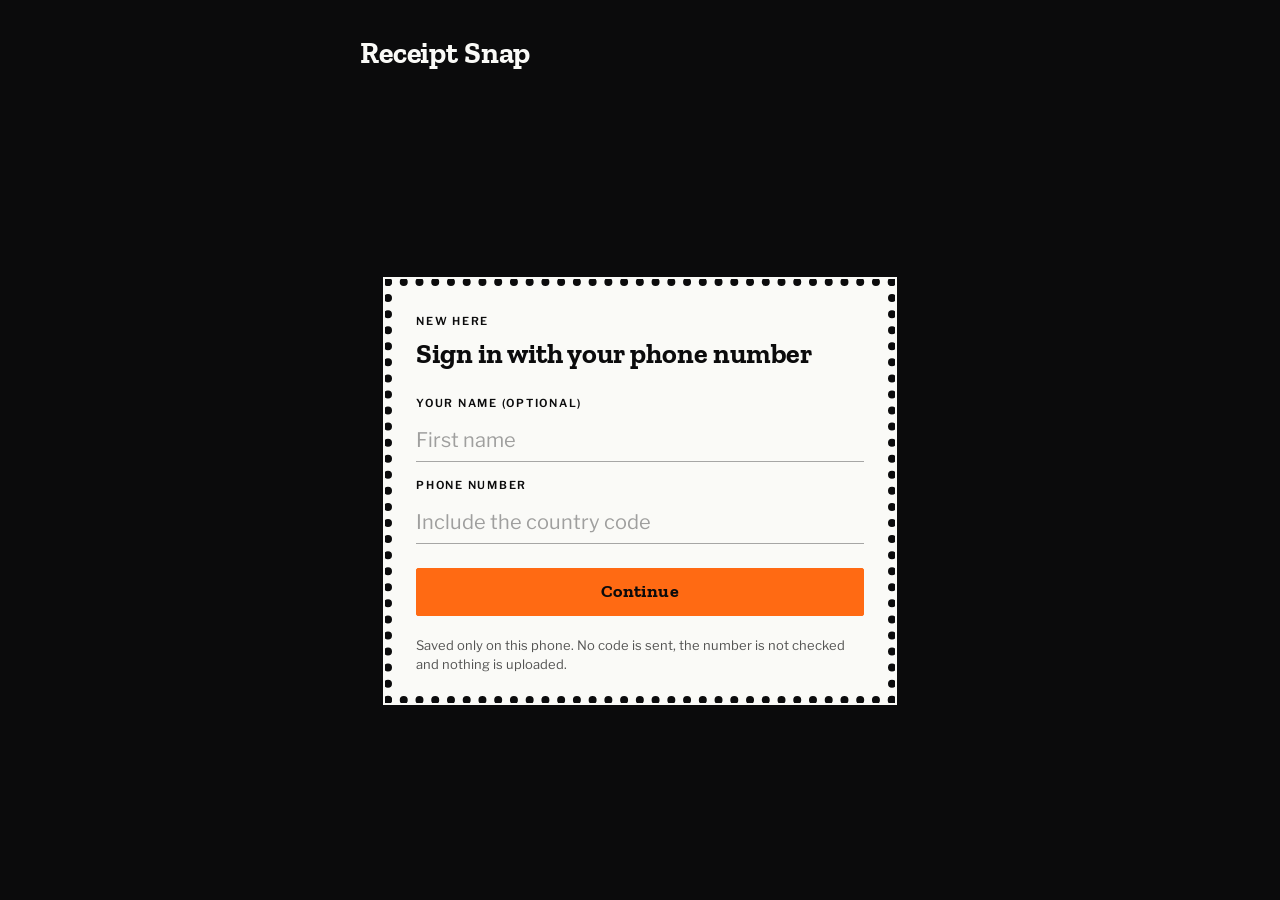
==== commit df3e6099: "Big side-by-side main buttons, compact daily summary" ====
--- a/index.html
+++ b/index.html
@@ -29,6 +29,7 @@
   <symbol id="i-sun" viewBox="0 0 24 24"><circle cx="12" cy="12" r="4"/><path d="M12 3v2M12 19v2M3 12h2M19 12h2M5.6 5.6l1.4 1.4M17 17l1.4 1.4M5.6 18.4L7 17M17 7l1.4-1.4"/></symbol>
   <symbol id="i-sound" viewBox="0 0 24 24"><path d="M4 9.5v5h3.5L12 18.5v-13L7.5 9.5zM15.5 9a4 4 0 0 1 0 6M18 6.5a8 8 0 0 1 0 11"/></symbol>
   <symbol id="i-cog" viewBox="0 0 24 24"><circle cx="12" cy="12" r="3"/><path d="M19.4 15a1.65 1.65 0 0 0 .33 1.82l.06.06a2 2 0 0 1 0 2.83 2 2 0 0 1-2.83 0l-.06-.06a1.65 1.65 0 0 0-1.82-.33 1.65 1.65 0 0 0-1 1.51V21a2 2 0 0 1-2 2 2 2 0 0 1-2-2v-.09A1.65 1.65 0 0 0 9 19.4a1.65 1.65 0 0 0-1.82.33l-.06.06a2 2 0 0 1-2.83 0 2 2 0 0 1 0-2.83l.06-.06a1.65 1.65 0 0 0 .33-1.82 1.65 1.65 0 0 0-1.51-1H3a2 2 0 0 1-2-2 2 2 0 0 1 2-2h.09A1.65 1.65 0 0 0 4.6 9a1.65 1.65 0 0 0-.33-1.82l-.06-.06a2 2 0 0 1 0-2.83 2 2 0 0 1 2.83 0l.06.06a1.65 1.65 0 0 0 1.82.33H9a1.65 1.65 0 0 0 1-1.51V3a2 2 0 0 1 2-2 2 2 0 0 1 2 2v.09a1.65 1.65 0 0 0 1 1.51 1.65 1.65 0 0 0 1.82-.33l.06-.06a2 2 0 0 1 2.83 0 2 2 0 0 1 0 2.83l-.06.06a1.65 1.65 0 0 0-.33 1.82V9a1.65 1.65 0 0 0 1.51 1H21a2 2 0 0 1 2 2 2 2 0 0 1-2 2h-.09a1.65 1.65 0 0 0-1.51 1z"/></symbol>
+  <symbol id="i-plus" viewBox="0 0 24 24"><path d="M12 5v14M5 12h14"/></symbol>
   <symbol id="i-camera" viewBox="0 0 24 24"><path d="M3 8.5A2.5 2.5 0 0 1 5.5 6h1.8l1.6-2h6.2l1.6 2h1.8A2.5 2.5 0 0 1 21 8.5v9a2.5 2.5 0 0 1-2.5 2.5h-13A2.5 2.5 0 0 1 3 17.5z"/><circle cx="12" cy="13" r="3.5"/></symbol>
   <symbol id="i-scan" viewBox="0 0 24 24"><path d="M4 8V5.5A1.5 1.5 0 0 1 5.5 4H8M16 4h2.5A1.5 1.5 0 0 1 20 5.5V8M20 16v2.5a1.5 1.5 0 0 1-1.5 1.5H16M8 20H5.5A1.5 1.5 0 0 1 4 18.5V16M8 12h8"/></symbol>
   <symbol id="i-list" viewBox="0 0 24 24"><path d="M9 6h11M9 12h11M9 18h11M4.5 6h.01M4.5 12h.01M4.5 18h.01"/></symbol>
@@ -89,8 +90,8 @@
       <div id="home-totals" class="totals"></div>
     </div>
     <div class="home-actions">
-      <button type="button" id="btn-home-scan" class="btn btn-primary">Scan a receipt</button>
-      <button type="button" id="btn-add" class="btn">Add a cost or income</button>
+      <button type="button" id="btn-home-scan" class="btn btn-primary tile"><svg class="ic" aria-hidden="true"><use href="#i-camera"/></svg><span>Scan a receipt</span></button>
+      <button type="button" id="btn-add" class="btn tile"><svg class="ic" aria-hidden="true"><use href="#i-plus"/></svg><span>Add a cost or income</span></button>
     </div>
   </section>
 
--- a/css/theme.css
+++ b/css/theme.css
@@ -6,14 +6,6 @@
   --seal: #6B1020;
 
   --income: #5BE08A;
-  --edge-o: #A93A08;
-  --edge-2: #7A2C08;
-  --edge-p: #A8A59A;
-  --face-2: #222226;
-  --outline: #2A0E03;
-  --gloss: rgba(255, 255, 255, .4);
-  --danger: #FF7A7A;
-  --edge-d: #7A1F1F;
   --hair-paper: rgba(11, 11, 12, .35);
   --hair-ground: rgba(250, 250, 247, .25);
   --paper-soft: rgba(250, 250, 247, .62);
@@ -52,13 +44,6 @@
   --seal: #F29AA8;
 
   --income: #15803D;
-  --edge-o: #7A2605;
-  --edge-2: #8A3410;
-  --edge-p: #000000;
-  --face-2: #FFFFFF;
-  --outline: #2A0E03;
-  --danger: #C62828;
-  --edge-d: #7A1414;
   --hair-paper: rgba(250, 250, 247, .35);
   --hair-ground: rgba(11, 11, 12, .25);
   --paper-soft: rgba(11, 11, 12, .66);
--- a/css/style.css
+++ b/css/style.css
@@ -436,70 +436,37 @@
 #btn-add { border-color: transparent; text-decoration: underline; text-underline-offset: 5px; }
 .sum-grid { margin: 0 0 14px; }
 .sum-grid .btn { min-height: 52px; font-size: 13px; }
-.btn {
-  border: 2.5px solid var(--orange);
-  border-radius: 16px;
-  background: var(--face-2);
-  color: var(--orange);
-  font-weight: 700;
-  box-shadow: 0 6px 0 var(--edge-2), 0 11px 14px rgba(0, 0, 0, .28), inset 0 2px 0 rgba(255, 255, 255, .12);
-  transition: transform .12s ease, box-shadow .12s ease, background-color .2s ease;
-}
-.btn:active { transform: translateY(5px); box-shadow: 0 1px 0 var(--edge-2), 0 3px 5px rgba(0, 0, 0, .3), inset 0 2px 0 rgba(255, 255, 255, .08); transition-duration: .05s; }
-@media (hover: hover) { .btn:hover { transform: translateY(-2px); box-shadow: 0 8px 0 var(--edge-2), 0 14px 16px rgba(0, 0, 0, .3), inset 0 2px 0 rgba(255, 255, 255, .12); } .btn:active { transform: translateY(5px); } }
-.btn-sm { border-radius: 14px; box-shadow: 0 5px 0 var(--edge-2), 0 9px 12px rgba(0, 0, 0, .26), inset 0 2px 0 rgba(255, 255, 255, .12); }
-.btn-primary {
-  border-color: var(--outline);
-  background: var(--orange);
-  color: var(--ink);
-  box-shadow: 0 6px 0 var(--edge-o), 0 11px 14px rgba(0, 0, 0, .3), inset 0 3px 0 var(--gloss), inset 0 -3px 0 rgba(0, 0, 0, .12);
-}
-.btn-primary:active { box-shadow: 0 1px 0 var(--edge-o), 0 3px 5px rgba(0, 0, 0, .3), inset 0 3px 0 var(--gloss), inset 0 -3px 0 rgba(0, 0, 0, .12); }
-@media (hover: hover) { .btn-primary:hover { box-shadow: 0 8px 0 var(--edge-o), 0 14px 16px rgba(0, 0, 0, .32), inset 0 3px 0 var(--gloss), inset 0 -3px 0 rgba(0, 0, 0, .12); } }
-.btn-danger { border-color: var(--danger); color: var(--danger); box-shadow: 0 6px 0 var(--edge-d), 0 11px 14px rgba(0, 0, 0, .28), inset 0 2px 0 rgba(255, 255, 255, .1); }
-.btn-danger:active { box-shadow: 0 1px 0 var(--edge-d), 0 3px 5px rgba(0, 0, 0, .3); }
-#btn-add { border-color: var(--orange); text-decoration: none; }
-.actions, .home-actions, .sum-actions, .q-actions { padding-bottom: 8px; }
-.home-actions { gap: 16px; }
-.sum-grid, .sum-actions, .actions { row-gap: 14px; }
-
-.shutter {
-  border: 3px solid var(--orange);
-  box-shadow: 0 7px 0 var(--edge-o), 0 13px 16px rgba(0, 0, 0, .35);
-}
-.shutter span { border: 2.5px solid var(--outline); box-shadow: inset 0 4px 0 var(--gloss), inset 0 -5px 0 rgba(0, 0, 0, .18); }
-.shutter:active { transform: translateY(6px); box-shadow: 0 1px 0 var(--edge-o), 0 3px 6px rgba(0, 0, 0, .35); }
-
-.fab {
-  border: 2.5px solid var(--outline);
-  box-shadow: 0 6px 0 var(--edge-o), 0 12px 18px rgba(0, 0, 0, .4), inset 0 3px 0 var(--gloss), inset 0 -3px 0 rgba(0, 0, 0, .12);
-}
-.fab:active { transform: translateY(4px); box-shadow: 0 2px 0 var(--edge-o), 0 4px 8px rgba(0, 0, 0, .4), inset 0 3px 0 var(--gloss); }
-.fab.dragging { transform: scale(1.12); }
-.fab-emoji { box-shadow: 0 6px 0 var(--edge-p), 0 12px 18px rgba(0, 0, 0, .4), inset 0 3px 0 rgba(255, 255, 255, .5), inset 0 -3px 0 rgba(0, 0, 0, .1); }
-.fab-emoji:active { box-shadow: 0 2px 0 var(--edge-p), 0 4px 8px rgba(0, 0, 0, .4); }
-
-.q-choice {
-  border: 2.5px solid var(--ink);
-  border-radius: 20px;
-  background: var(--paper);
-  color: var(--ink);
-  box-shadow: 0 6px 0 var(--ink), inset 0 3px 0 rgba(255, 255, 255, .25);
-  transition: transform .12s ease, box-shadow .12s ease;
-}
-.q-choice:active { transform: translateY(5px); background: var(--paper); box-shadow: 0 1px 0 var(--ink); }
-.q-choices { padding-bottom: 6px; }
-
-.seg { border: 2.5px solid var(--orange); border-radius: 14px; box-shadow: 0 5px 0 var(--edge-2); }
-.seg button { min-height: 42px; font-weight: 700; }
-.seg button[aria-pressed="true"] { box-shadow: inset 0 3px 0 var(--gloss), inset 0 -3px 0 rgba(0, 0, 0, .14); }
-.btn { border-radius: 10px; }
-.btn-sm { border-radius: 9px; }
-.fab { border-radius: 18px; }
-.fab-emoji { font-size: 32px; font-family: "Apple Color Emoji", "Segoe UI Emoji", "Noto Color Emoji", sans-serif; }
-.fab-emoji span { filter: drop-shadow(0 2px 0 rgba(0, 0, 0, .25)); }
-.shutter { border-radius: 26px; }
-.shutter span { border-radius: 18px; }
-.q-choice { border-radius: 14px; }
-.seg { border-radius: 10px; }
-.seg button[aria-pressed="true"] { border-radius: 0; }+.fab-emoji { font-size: 30px; font-family: "Apple Color Emoji", "Segoe UI Emoji", "Noto Color Emoji", sans-serif; }
+
+@media (hover: hover) and (pointer: fine) {
+  .btn, .btn-link, .shutter, .fab, .q-choice, .item, .home-card, .seg button, .cat-btn {
+    transition: transform .45s cubic-bezier(.34, 2.2, .5, 1), box-shadow .3s ease, background-color .2s ease;
+  }
+  .tab .ic { transition: transform .45s cubic-bezier(.34, 2.2, .5, 1); }
+  .btn:hover { transform: translateY(-4px) scale(1.07) rotate(-1.6deg); box-shadow: 0 12px 22px rgba(0, 0, 0, .45); }
+  .actions .btn:nth-child(even):hover, .sum-grid .btn:nth-child(even):hover, .controls .c-right .btn:hover, .q-choices .q-choice:nth-child(even):hover { transform: translateY(-4px) scale(1.07) rotate(1.6deg); }
+  .btn-primary:hover { box-shadow: 0 12px 28px rgba(255, 106, 19, .5); }
+  .btn:hover:active { transform: translateY(0) scale(.94, .9); box-shadow: 0 2px 6px rgba(0, 0, 0, .35); }
+  .btn-link:hover { transform: scale(1.12) rotate(-2deg); }
+  .shutter:hover { transform: translateY(-4px) scale(1.12) rotate(-5deg); box-shadow: 0 12px 26px rgba(255, 106, 19, .5); }
+  .shutter:hover:active { transform: scale(.9); }
+  .fab:hover { transform: translateY(-3px) scale(1.18) rotate(-8deg); box-shadow: 0 12px 24px rgba(0, 0, 0, .5); }
+  .fab:hover:active { transform: scale(.92); }
+  .q-choice:hover { transform: translateY(-5px) scale(1.07) rotate(-1.6deg); box-shadow: 0 12px 20px rgba(0, 0, 0, .35); }
+  .item:hover { transform: scale(1.025) rotate(-.4deg); background: var(--press); }
+  .home-card:hover { transform: translateY(-4px) scale(1.02) rotate(-.6deg); }
+  .seg button:hover { transform: scale(1.08); }
+  .cat-btn:hover { transform: scale(1.1) rotate(-2deg); }
+  .tab:hover { color: var(--orange); }
+  .tab:hover .ic { transform: translateY(-5px) scale(1.3) rotate(-9deg); }
+}
+.home-actions { grid-template-columns: 1fr 1fr; gap: 12px; }
+.home-actions .btn.tile { flex-direction: column; min-height: 150px; gap: 12px; padding: 18px 12px; font-size: 18px; line-height: 1.2; }
+.home-actions .btn.tile .ic { width: 44px; height: 44px; stroke-width: 1.8; }
+.home-actions .btn-primary.tile { font-size: 21px; }
+#btn-add { text-decoration: none; border-color: var(--orange); }
+.home-card { padding: 18px 20px 16px; }
+#home-totals .total-amt { font-size: 28px; }
+#home-totals .total-cur { font-size: 12px; }
+#home-totals .none { font-size: 17px; }
+.home-h { margin-bottom: 18px; }
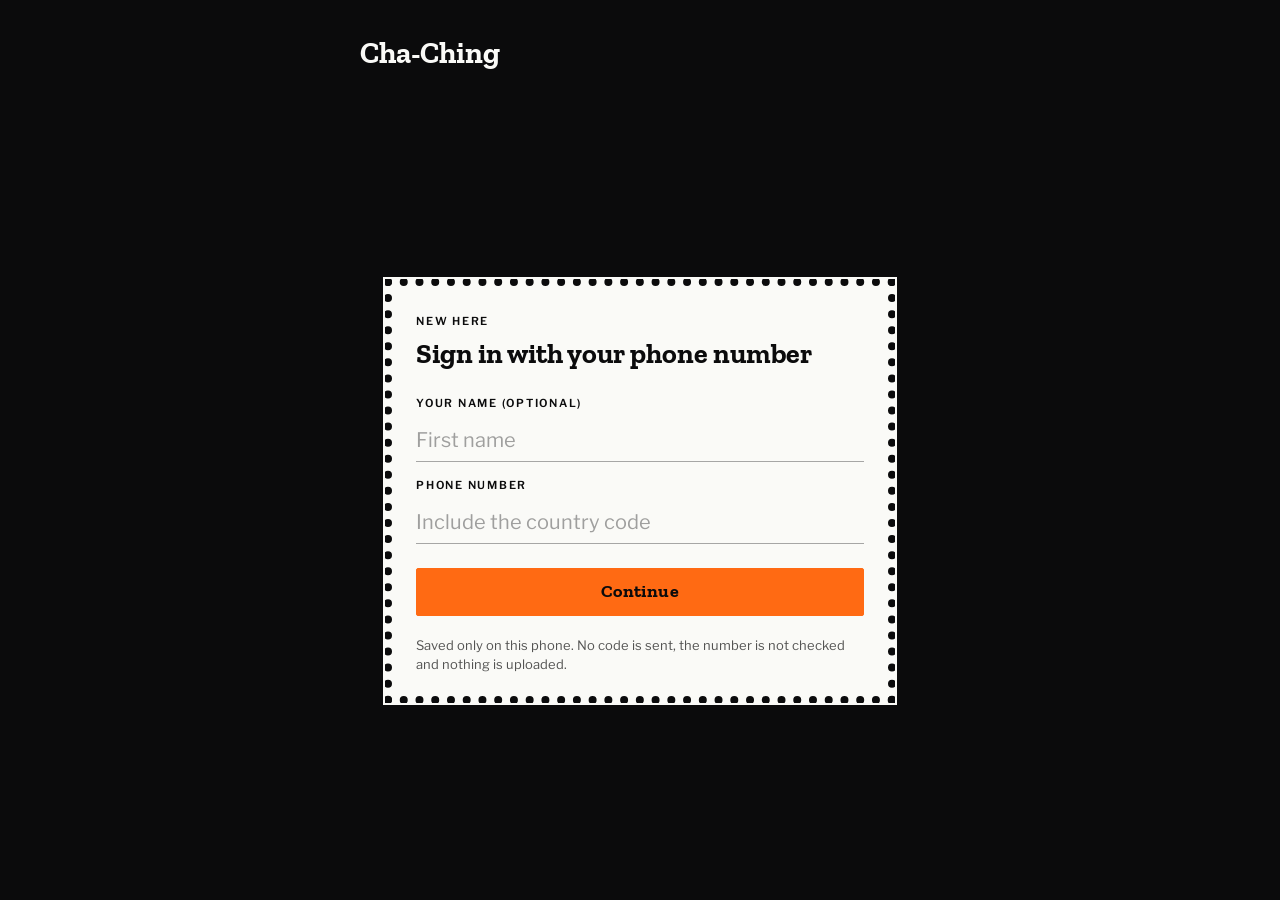
==== commit 3315fe84: "Rename the app to Cha-Ching" ====
--- a/index.html
+++ b/index.html
@@ -3,14 +3,14 @@
 <head>
 <meta charset="utf-8">
 <meta name="viewport" content="width=device-width, initial-scale=1, viewport-fit=cover">
-<title>Receipt Snap</title>
+<title>Cha-Ching</title>
 <meta name="description" content="Snap a receipt, read it on your device and keep a simple expense sheet. Works offline. Nothing leaves your phone.">
 <meta name="color-scheme" content="dark">
 <meta name="theme-color" content="#0B0B0C">
 <meta name="apple-mobile-web-app-capable" content="yes">
 <meta name="mobile-web-app-capable" content="yes">
 <meta name="apple-mobile-web-app-status-bar-style" content="black">
-<meta name="apple-mobile-web-app-title" content="Receipt Snap">
+<meta name="apple-mobile-web-app-title" content="Cha-Ching">
 <meta name="format-detection" content="telephone=no">
 <link rel="manifest" href="./manifest.webmanifest">
 <link rel="icon" type="image/png" sizes="192x192" href="./icons/icon-192.png">
@@ -44,14 +44,22 @@
 
 <header class="topbar">
   <div class="topbar-in">
-    <div class="brand">Receipt Snap</div>
+    <div class="brand">Cha-Ching</div>
     <div class="top-right">
-      <div id="top-toggles" class="toggles">
-        <span class="tg"><svg class="ic" aria-hidden="true"><use href="#i-sun"/></svg><button type="button" id="tg-theme" class="ios-switch" role="switch" aria-checked="false" aria-label="Light theme"></button></span>
-        <span class="tg"><svg class="ic" aria-hidden="true"><use href="#i-sound"/></svg><button type="button" id="tg-sound" class="ios-switch" role="switch" aria-checked="true" aria-label="Sound"></button></span>
-      </div>
       <div id="postmark" class="postmark" role="img" aria-label="Today"><span id="pm-mon">OCT</span><span id="pm-day">22</span></div>
       <span id="top-label" class="top-label" hidden></span>
+      <div id="top-toggles" class="toggles" role="group" aria-label="Quick switches">
+        <span id="tg-cheat-wrap" class="swwrap" hidden><button type="button" id="tg-cheat" class="sw" role="switch" aria-checked="false" aria-label="Cheat day"><span class="knob"><span class="em" aria-hidden="true">&#127829;</span></span></button></span>
+        <button type="button" id="tg-theme" class="sw" role="switch" aria-checked="false" aria-label="Light theme"><span class="knob"><svg class="i-off" viewBox="0 0 24 24" aria-hidden="true"><path d="M20 14.5A8 8 0 1 1 9.5 4 6.5 6.5 0 0 0 20 14.5z"/></svg><svg class="i-on" viewBox="0 0 24 24" aria-hidden="true"><circle cx="12" cy="12" r="4"/><path d="M12 3v2M12 19v2M3 12h2M19 12h2M5.6 5.6l1.4 1.4M17 17l1.4 1.4M5.6 18.4L7 17M17 7l1.4-1.4"/></svg></span></button>
+        <button type="button" id="tg-sound" class="sw" role="switch" aria-checked="true" aria-label="Sound"><span class="knob"><svg class="i-off" viewBox="0 0 24 24" aria-hidden="true"><path d="M4 9.5v5h3.5L12 18.5v-13L7.5 9.5zM16 9.5l5 5M21 9.5l-5 5"/></svg><svg class="i-on" viewBox="0 0 24 24" aria-hidden="true"><path d="M4 9.5v5h3.5L12 18.5v-13L7.5 9.5zM15.5 9a4 4 0 0 1 0 6"/></svg></span></button>
+      </div>
+      <div id="menu-wrap" class="menu-wrap">
+        <button type="button" id="menu-btn" class="dots" aria-label="More options" aria-haspopup="menu" aria-expanded="false"><svg viewBox="0 0 24 24" aria-hidden="true"><circle cx="12" cy="5" r="2"/><circle cx="12" cy="12" r="2"/><circle cx="12" cy="19" r="2"/></svg></button>
+        <ul id="menu" class="menu" role="menu" aria-label="More options">
+          <li role="none"><button type="button" role="menuitem" id="menu-settings"><svg class="ic" aria-hidden="true"><use href="#i-cog"/></svg><span>Settings</span></button></li>
+          <li role="none"><button type="button" role="menuitem" id="menu-invite"><span class="em" aria-hidden="true">&#128587;</span><span>Invite a friend</span></button></li>
+        </ul>
+      </div>
     </div>
   </div>
 </header>
@@ -88,18 +96,41 @@
     <div id="home-card" class="stamp paper home-card" role="button" tabindex="0" aria-label="Open the sheet">
       <p id="home-count" class="lbl">TODAY</p>
       <div id="home-totals" class="totals"></div>
-    </div>
+      <div id="home-limit" class="home-limit" hidden>
+        <p id="home-limit-text" class="home-limit-text"></p>
+        <div class="lim-bar"><i id="lim-fill"></i></div>
+      </div>
+    </div>
+    <button type="button" id="btn-limit" class="btn limit-btn"></button>
     <div class="home-actions">
-      <button type="button" id="btn-home-scan" class="btn btn-primary tile"><svg class="ic" aria-hidden="true"><use href="#i-camera"/></svg><span>Scan a receipt</span></button>
-      <button type="button" id="btn-add" class="btn tile"><svg class="ic" aria-hidden="true"><use href="#i-plus"/></svg><span>Add a cost or income</span></button>
-    </div>
-  </section>
+      <button type="button" id="btn-home-scan" class="btn btn-primary tile"><svg class="ic" aria-hidden="true"><use href="#i-camera"/></svg><span>Snap it!</span></button>
+      <button type="button" id="btn-add" class="btn tile"><svg class="ic" aria-hidden="true"><use href="#i-plus"/></svg><span>Spill the beans</span></button>
+    </div>
+  </section>
+
+  <div id="limit-dialog" class="dialog" role="dialog" aria-modal="true" aria-labelledby="ld-title" hidden>
+    <div class="dialog-card stamp paper">
+      <div class="q-emoji" aria-hidden="true">&#128721;</div>
+      <h2 id="ld-title" class="big q-title">Pocket Police, On Duty</h2>
+      <p class="q-sub">Set a daily spending limit. If you go over, the card blinks red until you flip Cheat day.</p>
+      <div class="q-amount ld-amount">
+        <span class="q-cur"><span id="ld-sym">Rs</span><select id="ld-cur" aria-label="Currency"></select></span>
+        <input id="ld-amount" class="q-in" type="text" inputmode="decimal" placeholder="0.00" enterkeyhint="done" aria-label="Daily limit">
+      </div>
+      <p id="ld-err" class="q-error" aria-live="polite"></p>
+      <div class="ld-actions">
+        <button type="button" id="ld-save" class="btn btn-primary">Set limit</button>
+        <button type="button" id="ld-cancel" class="btn">Forget it</button>
+      </div>
+      <button type="button" id="ld-remove" class="btn-link ld-remove" hidden>Remove my limit</button>
+    </div>
+  </div>
 
   <section id="view-quest" class="view" aria-labelledby="q-title" hidden>
     <div class="q-top">
       <button type="button" id="q-back" class="btn-link">Back</button>
       <span id="q-step" class="lbl"></span>
-      <button type="button" id="q-cancel" class="btn-link">Cancel</button>
+      <button type="button" id="q-cancel" class="btn-link">Forget it</button>
     </div>
     <div class="stamp paper q-card">
       <div id="q-emoji" class="q-emoji" aria-hidden="true">&#128527;</div>
@@ -107,7 +138,7 @@
       <p id="q-sub" class="q-sub"></p>
       <div id="q-body" class="q-body"></div>
     </div>
-    <div class="q-actions"><button type="button" id="q-next" class="btn btn-primary">Next</button></div>
+    <div class="q-actions"><button type="button" id="q-next" class="btn btn-primary">And then?</button></div>
   </section>
 
   <section id="view-summary" class="view" aria-labelledby="sum-h" hidden>
@@ -117,13 +148,13 @@
     </div>
     <div class="stamp paper sum-card"><pre id="sum-text" class="sum-pre"></pre></div>
     <div class="sum-actions">
-      <button type="button" id="btn-sum-copy" class="btn">Copy to clipboard</button>
-      <button type="button" id="btn-sum-pdf" class="btn btn-primary">Download PDF</button>
+      <button type="button" id="btn-sum-copy" class="btn">Grab the text</button>
+      <button type="button" id="btn-sum-pdf" class="btn btn-primary">Get the paperwork (PDF)</button>
     </div>
   </section>
 
   <section id="view-scan" class="view" aria-labelledby="scan-h" hidden>
-    <h1 id="scan-h" class="sr-only">Scan a receipt</h1>
+    <h1 id="scan-h" class="sr-only">Snap it!</h1>
 
     <div id="capture" class="screen">
       <div class="stamp viewfinder">
@@ -145,17 +176,17 @@
         </div>
       </div>
       <p id="cam-caption" class="caption" aria-live="polite">Keep the receipt inside the stamp.</p>
-      <button type="button" id="cam-allow" class="btn-link cam-allow" hidden>Allow camera access</button>
+      <button type="button" id="cam-allow" class="btn-link cam-allow" hidden>Let me see</button>
       <div class="controls">
         <div class="c-left">
           <input id="file-upload" class="sr-only" type="file" accept="image/*">
-          <label for="file-upload" class="btn btn-sm">Upload</label>
+          <label for="file-upload" class="btn btn-sm">Got a pic?</label>
         </div>
         <button type="button" id="btn-snap" class="shutter" aria-label="Take photo"><span>SNAP</span></button>
-        <div class="c-right"><button type="button" id="btn-sheet" class="btn btn-sm">Sheet</button></div>
+        <div class="c-right"><button type="button" id="btn-sheet" class="btn btn-sm">Damages!</button></div>
       </div>
       <input id="file-camera" class="sr-only" type="file" accept="image/*" capture="environment" tabindex="-1">
-      <button type="button" id="btn-manual" class="btn-link">Add without photo</button>
+      <button type="button" id="btn-manual" class="btn-link">No receipt? No problem</button>
     </div>
 
     <div id="work" class="screen" hidden>
@@ -203,8 +234,8 @@
           <div class="pay-row">
             <span class="lbl lbl-g">TYPE</span>
             <div class="seg" role="group" aria-label="Type">
-              <button type="button" id="k-exp" aria-pressed="true">Expense</button>
-              <button type="button" id="k-inc" aria-pressed="false">Income</button>
+              <button type="button" id="k-exp" aria-pressed="true">Money out</button>
+              <button type="button" id="k-inc" aria-pressed="false">Money in</button>
             </div>
           </div>
           <div id="pay-wrap">
@@ -228,11 +259,11 @@
         <div class="lbl lbl-g sheet-lbl">SHEET, LATEST ROWS</div>
         <div id="sheet-rows" class="sheet"></div>
 
-        <button type="button" id="btn-delete" class="btn-link link-danger" hidden>Delete this entry</button>
+        <button type="button" id="btn-delete" class="btn-link link-danger" hidden>Make it disappear</button>
 
         <div class="actions">
-          <button type="button" id="btn-discard" class="btn">Retake</button>
-          <button type="submit" id="btn-save" class="btn btn-primary">Add to sheet</button>
+          <button type="button" id="btn-discard" class="btn">Nope, again</button>
+          <button type="submit" id="btn-save" class="btn btn-primary">Lock it in</button>
         </div>
       </form>
     </div>
@@ -248,14 +279,14 @@
       <div id="totals" class="totals"></div>
     </div>
     <div id="sum-grid" class="sum-grid" hidden>
-      <button type="button" id="btn-sum-week" class="btn">This week's bill summary</button>
-      <button type="button" id="btn-sum-month" class="btn">This month's full bill summary</button>
+      <button type="button" id="btn-sum-week" class="btn">How was my week?</button>
+      <button type="button" id="btn-sum-month" class="btn">Judge my month</button>
     </div>
     <ul id="list" class="list"></ul>
     <div id="empty" class="empty" hidden>
       <h2>No entries yet</h2>
       <p>Scan your first receipt and it will be added to the sheet.</p>
-      <button type="button" id="btn-first" class="btn btn-primary">Scan a receipt</button>
+      <button type="button" id="btn-first" class="btn btn-primary">Snap it!</button>
     </div>
   </section>
 
@@ -269,7 +300,7 @@
       <h2>Export</h2>
       <label class="lbl lbl-g" for="export-scope">EXPENSES TO INCLUDE</label>
       <select id="export-scope" class="sel"><option value="filter">Current month filter</option><option value="all">All expenses</option></select>
-      <button type="button" id="btn-csv" class="btn">Export CSV</button>
+      <button type="button" id="btn-csv" class="btn">Spreadsheet-ify</button>
       <p class="note">Opens in Excel, Numbers or Google Sheets.</p>
     </div>
     <div class="sec">
@@ -282,7 +313,7 @@
     <div id="install-card" class="sec" hidden>
       <h2>Install</h2>
       <button type="button" id="btn-install" class="btn btn-primary" hidden>Install app</button>
-      <p id="ios-hint" class="note" hidden>Tap <strong>Share</strong> <svg class="ic ic-inline" aria-hidden="true"><use href="#i-share"/></svg> then <strong>Add to Home Screen</strong> to use Receipt Snap like an app.</p>
+      <p id="ios-hint" class="note" hidden>Tap <strong>Share</strong> <svg class="ic ic-inline" aria-hidden="true"><use href="#i-share"/></svg> then <strong>Add to Home Screen</strong> to use Cha-Ching like an app.</p>
     </div>
     <div class="sec">
       <h2>Everything stays on this device</h2>
@@ -305,21 +336,19 @@
   <div class="tabbar-in">
     <button type="button" class="tab" data-view="home"><svg class="ic" aria-hidden="true"><use href="#i-home"/></svg><span>Home</span></button>
     <button type="button" class="tab" data-view="scan"><svg class="ic" aria-hidden="true"><use href="#i-scan"/></svg><span>Scan</span></button>
-    <button type="button" class="tab" data-view="expenses"><svg class="ic" aria-hidden="true"><use href="#i-list"/></svg><span>Sheet</span></button>
+    <button type="button" class="tab" data-view="expenses"><svg class="ic" aria-hidden="true"><use href="#i-list"/></svg><span>Damages!</span></button>
   </div>
 </nav>
 
-<button type="button" id="fab-invite" class="fab fab-emoji" aria-label="Invite a friend on WhatsApp"><span aria-hidden="true">&#128587;</span></button>
-<button type="button" id="fab-settings" class="fab" aria-label="Open settings (drag to move)"><svg class="ic" aria-hidden="true"><use href="#i-cog"/></svg></button>
 <div id="toast" class="toast" role="status" aria-live="polite" hidden></div>
 <div id="drop" class="drop-overlay" hidden><span>Drop the photo to scan it</span></div>
-<noscript><p class="noscript">Receipt Snap needs JavaScript to run.</p></noscript>
+<noscript><p class="noscript">Cha-Ching needs JavaScript to run.</p></noscript>
 
 <script src="js/parser.js"></script>
 <script src="js/db.js"></script>
 <script src="js/ocr.js"></script>
 <script src="js/camera.js"></script>
-<script src="js/float.js"></script>
+<script src="js/coins.js"></script>
 <script src="js/app.js"></script>
 </body>
 </html>
--- a/css/style.css
+++ b/css/style.css
@@ -469,4 +469,83 @@
 #home-totals .total-amt { font-size: 28px; }
 #home-totals .total-cur { font-size: 12px; }
 #home-totals .none { font-size: 17px; }
-.home-h { margin-bottom: 18px; }+.home-h { margin-bottom: 18px; }
+.ios-switch { width: 40px; height: 24px; border-radius: 12px; }
+.ios-switch::after { width: 20px; height: 20px; }
+.ios-switch[aria-checked="true"]::after { transform: translateX(16px); }
+.ios-switch:active::after { width: 25px; }
+.ios-switch[aria-checked="true"]:active::after { transform: translateX(11px); }
+.toggles { gap: 8px; }
+.tg { gap: 4px; }
+.tg .ic { width: 15px; height: 15px; }
+.tg-emoji { font-size: 15px; line-height: 1; font-family: "Apple Color Emoji", "Segoe UI Emoji", "Noto Color Emoji", sans-serif; }
+body[data-screen="home"] .brand { font-size: 22px; }
+
+.limit-btn { flex-direction: column; gap: 2px; min-height: 52px; margin: 12px 0 0; font-size: 15px; }
+.limit-sub { font-size: 12px; font-weight: 600; opacity: .85; }
+.home-limit { margin-top: 12px; }
+.home-limit-text { margin: 0 0 6px; font-size: 13px; font-weight: 600; }
+.lim-bar { height: 8px; border: 1.5px solid var(--ink); overflow: hidden; }
+.lim-bar i { display: block; height: 100%; width: 0; background: var(--ink); transition: width .5s var(--ease-out); }
+.lim-bar i.over { background: #e11d1d; }
+
+@keyframes alarm-card { 0%, 100% { background: var(--paper); color: var(--ink); } 50% { background: #e11d1d; color: #fff; } }
+@keyframes alarm-btn { 0%, 100% { background: transparent; color: #ff6b6b; border-color: #ff6b6b; } 50% { background: #e11d1d; color: #fff; border-color: #e11d1d; } }
+.home-card.over { background: #ffd4d0; color: #7a0c0c; outline-color: #e11d1d; animation: alarm-card .9s steps(1, end) infinite; }
+.home-card.over .total-amt, .home-card.over .lbl, .home-card.over .home-limit-text { color: inherit; }
+.limit-btn.over { color: #ff6b6b; border-color: #ff6b6b; animation: alarm-btn .9s steps(1, end) infinite; }
+.home-card.over .lim-bar { border-color: currentColor; }
+
+.dialog { position: fixed; inset: 0; z-index: 70; display: flex; align-items: center; justify-content: center; padding: 20px; background: rgba(0, 0, 0, .66); }
+.dialog-card { width: 100%; max-width: 420px; padding: 26px 22px 20px; text-align: center; }
+.ld-amount { margin: 14px 0 4px; }
+.ld-actions { display: grid; grid-template-columns: 1.4fr 1fr; gap: 10px; margin-top: 8px; }
+.ld-remove { margin-top: 6px; color: var(--ink-mid); }
+.dialog-card .btn { min-height: 50px; }
+.dialog-card .btn:not(.btn-primary) { color: var(--ink); border-color: var(--ink); }
+.home-row { display: flex; align-items: center; justify-content: space-between; gap: 10px; margin-bottom: 2px; min-height: 30px; }
+.home-row .lbl { white-space: nowrap; }
+.toggles { display: flex; }
+body[data-screen="home"] .brand { font-size: 30px; }
+.menu-wrap { display: none; position: relative; }
+body[data-screen="home"] .menu-wrap { display: block; }
+.dots { width: 44px; height: 44px; margin-right: -10px; padding: 0; border: 0; border-radius: 50%; background: transparent; color: var(--paper); cursor: pointer; display: flex; align-items: center; justify-content: center; transition: background-color .2s ease, transform .5s var(--spring); }
+.dots svg { width: 24px; height: 24px; fill: currentColor; transition: transform .55s var(--spring); }
+.dots.open { background: var(--press); }
+.dots.open svg { transform: rotate(90deg) scale(1.1); }
+.menu {
+  position: absolute; top: calc(100% + 6px); right: -6px; z-index: 60; width: 218px; margin: 0; padding: 8px; list-style: none;
+  background: var(--paper); color: var(--ink); border: 2px solid var(--ink); border-radius: 16px; box-shadow: 0 14px 30px rgba(0, 0, 0, .45);
+  transform-origin: calc(100% - 20px) 0; opacity: 0; visibility: hidden; pointer-events: none; transform: translateY(-10px) scale(.55) rotate(-4deg);
+  transition: transform .5s var(--spring), opacity .22s ease, visibility 0s linear .5s;
+}
+.menu::before { content: ""; position: absolute; top: -8px; right: 22px; width: 14px; height: 14px; background: var(--paper); border-left: 2px solid var(--ink); border-top: 2px solid var(--ink); transform: rotate(45deg); border-top-left-radius: 3px; }
+.menu.open { opacity: 1; visibility: visible; pointer-events: auto; transform: none; transition: transform .5s var(--spring), opacity .22s ease, visibility 0s; }
+.menu li { opacity: 0; transform: translateX(16px); transition: opacity .25s ease, transform .45s var(--spring); }
+.menu.open li { opacity: 1; transform: none; }
+.menu.open li:nth-child(1) { transition-delay: .08s; }
+.menu.open li:nth-child(2) { transition-delay: .16s; }
+.menu button { display: flex; align-items: center; gap: 12px; width: 100%; min-height: 48px; padding: 8px 12px; border: 0; border-radius: 10px; background: transparent; color: inherit; font: 600 16px var(--font-body); text-align: left; cursor: pointer; transition: background-color .2s ease, transform .4s var(--spring); }
+.menu button:hover, .menu button:focus-visible { background: var(--hair-paper); transform: translateX(4px); }
+.menu button:active { transform: scale(.96); }
+.menu .ic { width: 24px; height: 24px; }
+.menu .em { width: 24px; font-size: 22px; line-height: 1; text-align: center; font-family: "Apple Color Emoji", "Segoe UI Emoji", "Noto Color Emoji", sans-serif; }
+.top-right { gap: 6px; }
+.toggles { display: none; align-items: center; gap: 7px; padding: 5px 8px; border: 1px solid var(--hair); border-radius: 999px; background: var(--press); }
+body[data-screen="home"] .toggles { display: flex; }
+.swwrap { display: flex; }
+.sw { position: relative; flex: none; width: 38px; height: 22px; padding: 0; border: 0; border-radius: 11px; background: rgba(120, 120, 128, .45); cursor: pointer; transition: background-color .28s ease; }
+.sw::before { content: ""; position: absolute; inset: -11px -3px; }
+.sw[aria-checked="true"] { background: var(--orange); }
+.knob { position: absolute; top: 2px; left: 2px; width: 18px; height: 18px; border-radius: 50%; background: #fff; color: #0B0B0C; display: grid; place-items: center; box-shadow: 0 2px 5px rgba(0, 0, 0, .3); transition: transform .35s cubic-bezier(.3, 1.4, .5, 1), width .2s ease; }
+.sw[aria-checked="true"] .knob { transform: translateX(16px); }
+.sw:active .knob { width: 22px; }
+.sw[aria-checked="true"]:active .knob { transform: translateX(12px); }
+.knob svg { position: absolute; width: 11px; height: 11px; fill: none; stroke: currentColor; stroke-width: 2.4; stroke-linecap: round; stroke-linejoin: round; transition: opacity .2s ease, transform .35s cubic-bezier(.3, 1.4, .5, 1); }
+.knob .i-on { opacity: 0; transform: rotate(-90deg) scale(.4); }
+.sw[aria-checked="true"] .knob .i-on { opacity: 1; transform: none; }
+.sw[aria-checked="true"] .knob .i-off { opacity: 0; transform: rotate(90deg) scale(.4); }
+.knob .em { font-size: 11px; line-height: 1; font-family: "Apple Color Emoji", "Segoe UI Emoji", "Noto Color Emoji", sans-serif; }
+body[data-screen="home"] .brand { font-size: clamp(19px, 5.8vw, 25px); }
+.topbar-in { gap: 8px; }
+@media (max-width: 359px) { .toggles { gap: 5px; padding: 4px 6px; } .top-right { gap: 2px; } }
